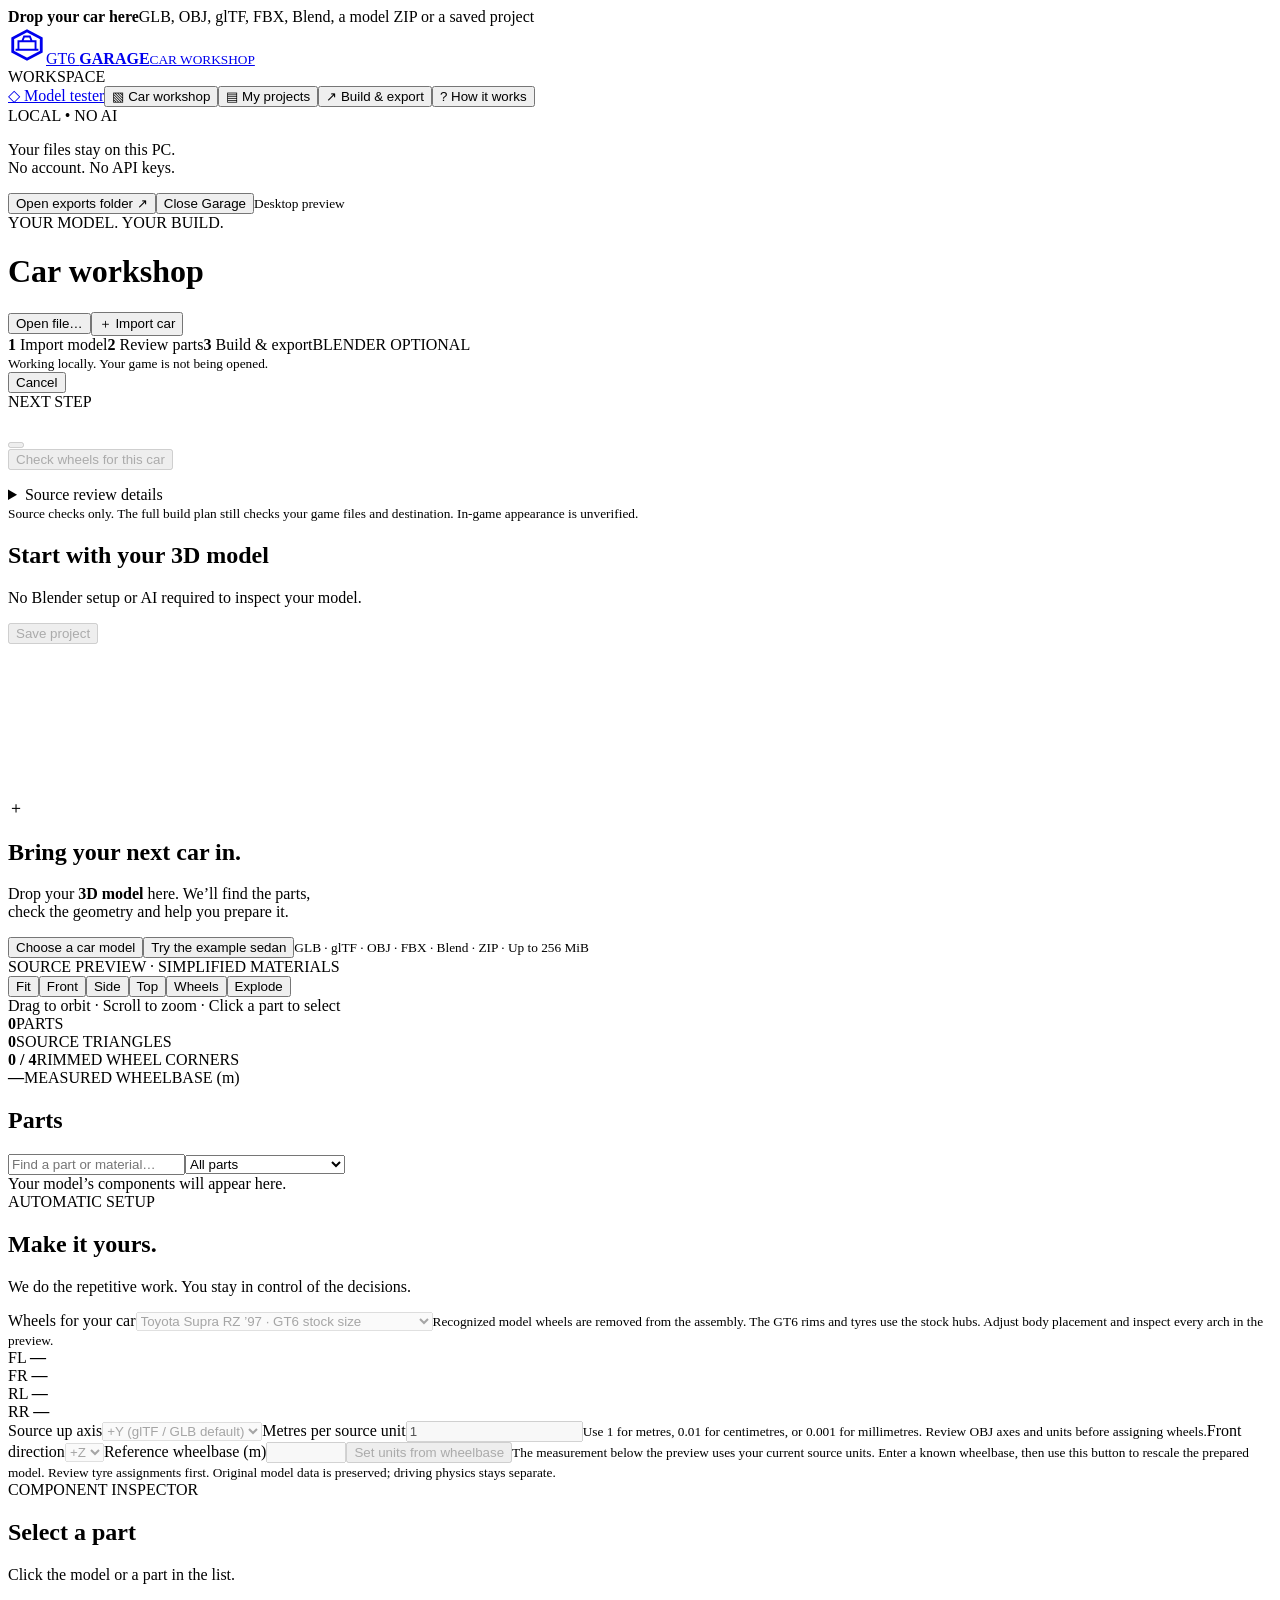
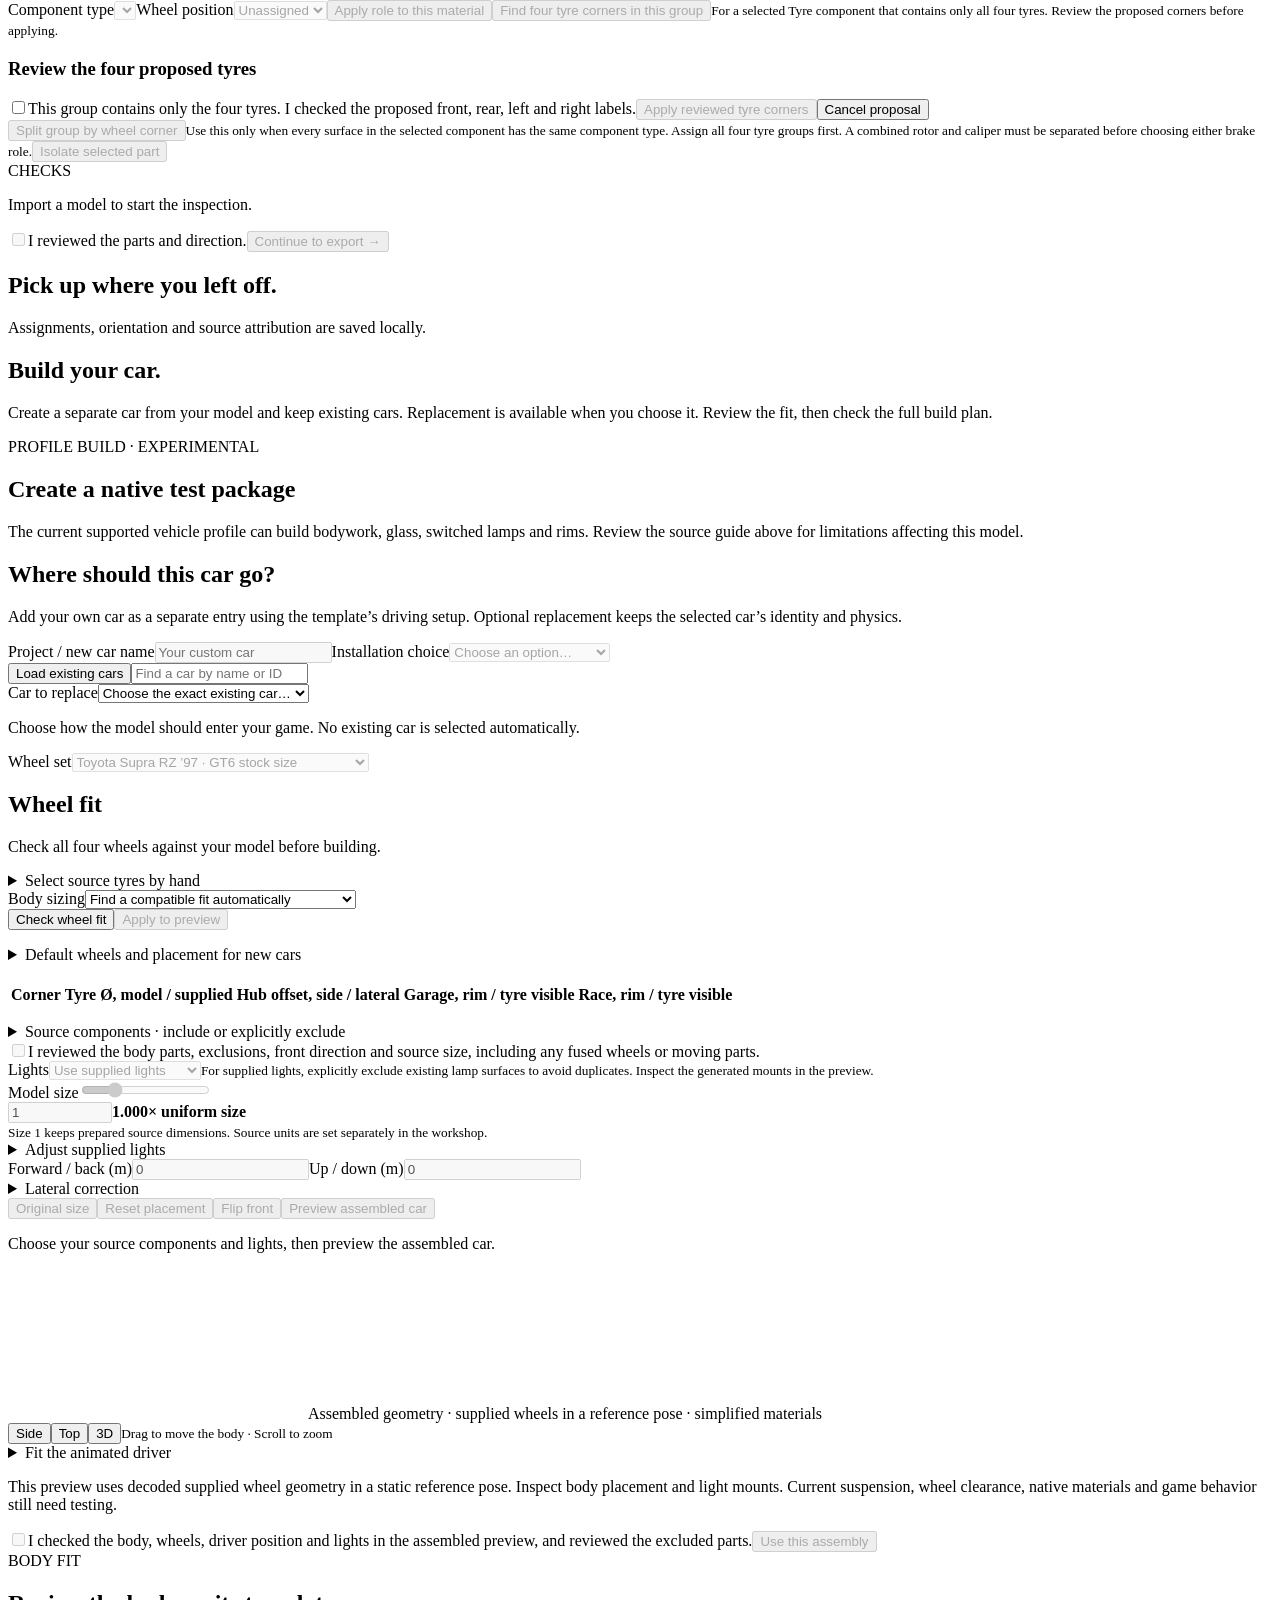
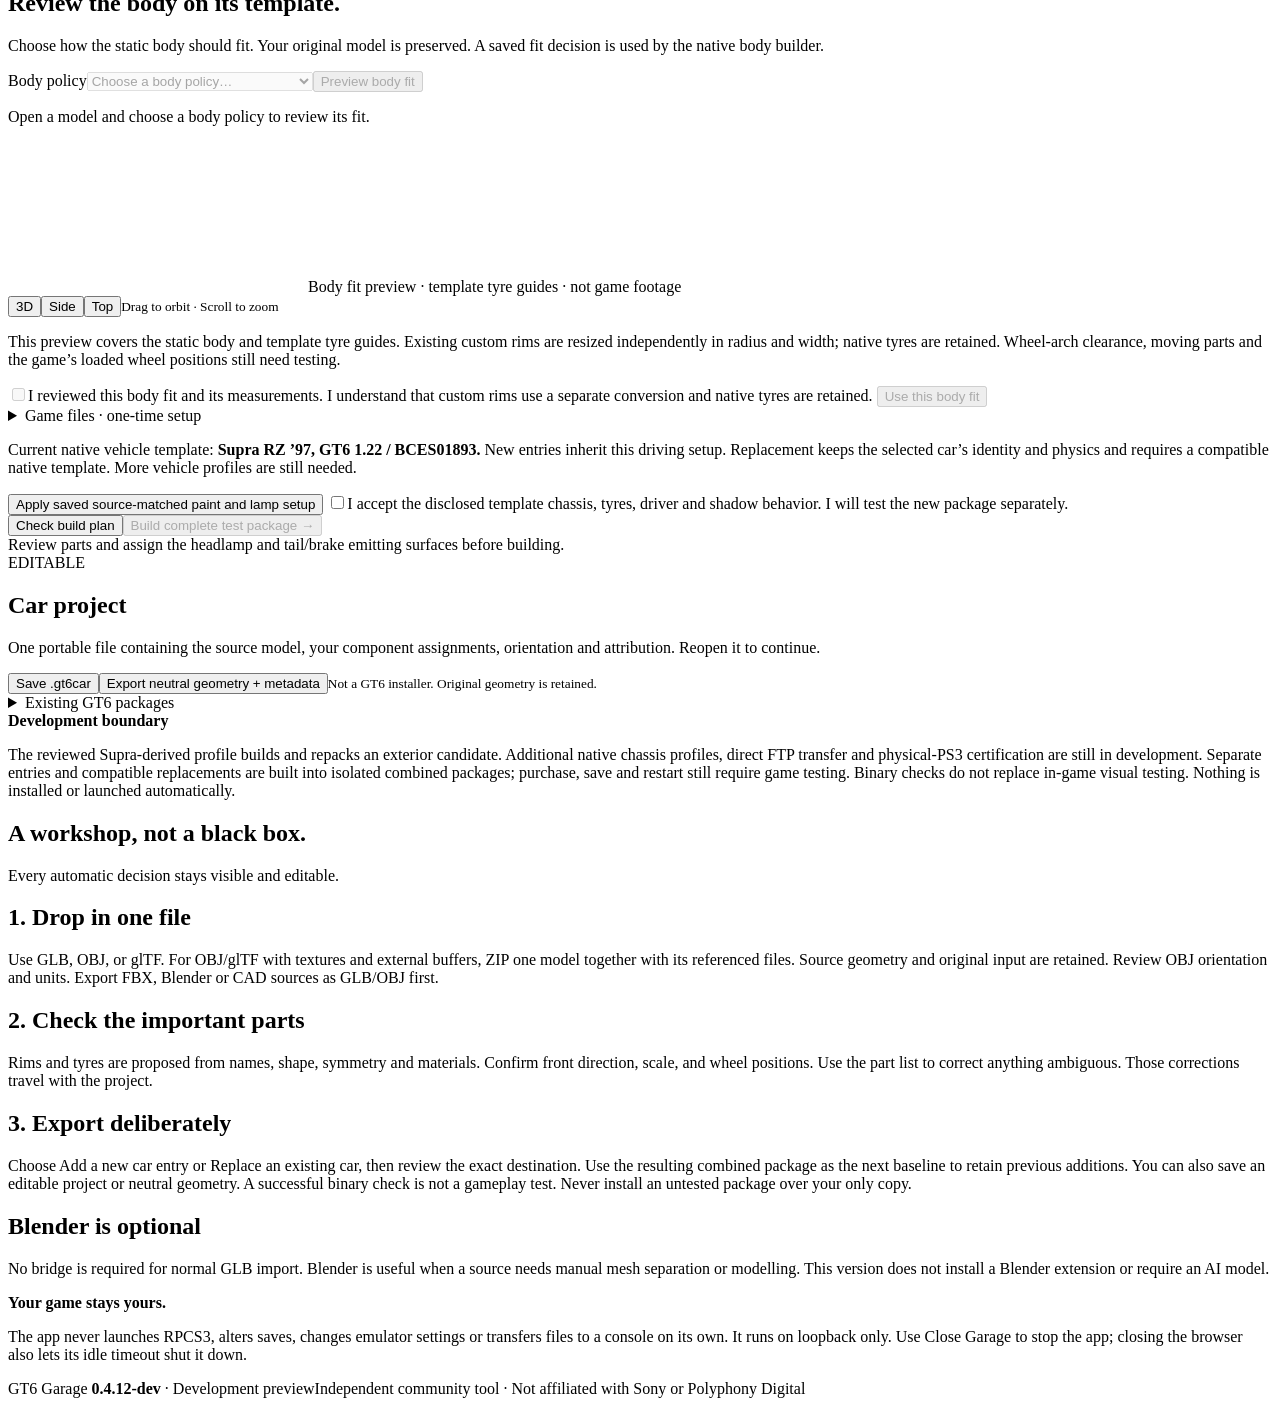
==== web/index.html @ 606d363a "Open-source GT6 Garage, the native authoring recipe and PS3 import guides" ====
<!doctype html>
<html lang="en"><head><meta charset="utf-8"><meta name="viewport" content="width=device-width,initial-scale=1"><title>GT6 Garage</title><link rel="icon" href="/icon.svg"><link rel="stylesheet" href="/style.css"></head>
<body>
<div id="dropOverlay"><div><strong>Drop your car here</strong><span>GLB, OBJ, glTF, FBX, Blend, a model ZIP or a saved project</span></div></div>
<aside class="rail"><a class="brand" href="#"><svg width="38" height="38" viewBox="0 0 40 40" aria-hidden="true"><path d="M5 27V13L20 5l15 8v14l-15 8Z" fill="none" stroke="currentColor" stroke-width="3"/><path d="M11 24v-8h18v8M8 25h24M15 16l2-5h6l2 5" fill="none" stroke="currentColor" stroke-width="2"/></svg><span>GT6 <b>GARAGE</b><small>CAR WORKSHOP</small></span></a><div class="railTitle">WORKSPACE</div><a id="modelTester" class="nav" href="/tester.html">◇ <span>Model tester</span></a><button class="nav active" data-page="workshop">▧ <span>Car workshop</span></button><button class="nav" data-page="projects">▤ <span>My projects</span></button><button class="nav" data-page="export">↗ <span>Build & export</span></button><button class="nav" data-page="help">? <span>How it works</span></button><div class="railBottom"><div class="offline"><i></i> LOCAL • NO AI</div><p>Your files stay on this PC.<br>No account. No API keys.</p><button id="openExports" class="textButton">Open exports folder ↗</button><button id="quit" class="textButton muted">Close Garage</button><small id="version">Desktop preview</small></div></aside>
<main><header><div><span class="eyebrow">YOUR MODEL. YOUR BUILD.</span><h1 id="pageTitle">Car workshop</h1></div><div class="headerActions"><button id="openModel" class="secondary">Open file…</button><button id="importButton" class="primary">＋ Import car</button><input id="modelInput" type="file" accept=".glb,.obj,.gltf,.fbx,.blend,.zip,.gt6car" hidden></div></header>
<section id="progressBar" class="steps"><span class="step current"><b>1</b> Import model</span><i></i><span id="reviewStep" class="step"><b>2</b> Review parts</span><i></i><span id="exportStep" class="step"><b>3</b> Build & export</span><span class="tag">BLENDER OPTIONAL</span></section>
<div id="notice" class="notice hidden" role="alert"></div>
<div id="jobbar" class="jobbar hidden"><div class="spinner"></div><div><strong id="joblabel"></strong><small id="jobstatus">Working locally. Your game is not being opened.</small></div><button id="cancelJob" class="secondary">Cancel</button></div>
<section id="importGuide" class="importGuide hidden" aria-labelledby="guideTitle">
<div class="guideMain"><div><span class="eyebrow">NEXT STEP</span><h2 id="guideTitle"></h2><p id="guideDetail"></p></div><button id="guideAction" class="primary" disabled></button></div>
<button id="openSetup" class="secondary" disabled>Check wheels for this car</button>
<div id="guideCapability" class="guideCapability hidden"><strong id="guideCapabilityTitle"></strong><p id="guideCapabilityDetail"></p></div>
<details id="guideDetails"><summary id="guideSummary">Source review details</summary><div class="guideColumns"><section><h3>Things you can review</h3><ul id="guideTasks"></ul></section><section id="guideLimitSection"><h3>Support still needed in Garage</h3><ul id="guideLimits"></ul></section></div></details>
<small id="guideScope">Source checks only. The full build plan still checks your game files and destination. In-game appearance is unverified.</small>
</section>
<section class="page" id="page-workshop">
<div class="workspaceGrid"><div class="stageColumn"><div class="modelBar"><div><h2 id="modelName">Start with your 3D model</h2><p id="modelMeta">No Blender setup or AI required to inspect your model.</p></div><button id="saveProject" class="secondary" disabled>Save project</button></div>
<div id="stage"><canvas id="viewer"></canvas><div id="empty"><div class="emptyGlyph">＋</div><h2>Bring your next car in.</h2><p>Drop your <b>3D model</b> here. We’ll find the parts,<br>check the geometry and help you prepare it.</p><button id="emptyImport" class="primary">Choose a car model</button><button id="tryExample" class="textButton">Try the example sedan</button><small>GLB · glTF · OBJ · FBX · Blend · ZIP · Up to 256 MiB</small></div><div id="previewLabel" class="previewLabel hidden">SOURCE PREVIEW · SIMPLIFIED MATERIALS</div><div id="previewMode" class="previewMode hidden"></div><div class="viewControls hidden" id="viewControls"><button data-view="fit" title="Fit model">Fit</button><button data-view="front">Front</button><button data-view="side">Side</button><button data-view="top">Top</button><button id="wheelsOnly">Wheels</button><button id="explode">Explode</button></div><div id="viewHint" class="viewHint hidden">Drag to orbit · Scroll to zoom · Click a part to select</div></div>
<div id="stats" class="stats hidden"><div><b id="statParts">0</b><span>PARTS</span></div><div><b id="statTriangles">0</b><span>SOURCE TRIANGLES</span></div><div><b id="statWheels">0 / 4</b><span id="statWheelTitle">RIMMED WHEEL CORNERS</span></div><div><b id="statWheelbase">—</b><span>MEASURED WHEELBASE (m)</span></div></div>
<div class="partsHeader"><h2>Parts</h2><input id="partSearch" placeholder="Find a part or material…" aria-label="Search parts"><select id="roleFilter" aria-label="Filter parts"><option value="all">All parts</option><option value="wheels">Wheels, tyres & brakes</option><option value="glass">Glass</option><option value="paint">Paint</option><option value="body">Body details</option></select></div><div id="partList" class="partList"><div class="listEmpty">Your model’s components will appear here.</div></div>
</div>
<aside class="inspector"><div class="panel" id="sourceSetup"><span class="eyebrow">AUTOMATIC SETUP</span><h2>Make it yours.</h2><p class="subtle">We do the repetitive work. You stay in control of the decisions.</p><label>Wheels for your car<select id="assemblyMode" disabled><option value="stock_size">Toyota Supra RZ ’97 · GT6 stock size</option><option value="checked_stock">Toyota Supra RZ ’97 · match original tyre size</option><option value="template_shell">Toyota Supra RZ ’97 · place a wheel-free body</option></select></label><small>Recognized model wheels are removed from the assembly. The GT6 rims and tyres use the stock hubs. Adjust body placement and inspect every arch in the preview.</small><div id="wheelCards" class="wheelCards"><div>FL <b>—</b></div><div>FR <b>—</b></div><div>RL <b>—</b></div><div>RR <b>—</b></div></div><label>Source up axis<select id="sourceUp" disabled><option value="+Y">+Y (glTF / GLB default)</option><option value="+Z">+Z</option><option value="-Z">−Z</option><option value="+X">+X</option><option value="-X">−X</option><option value="-Y">−Y</option></select></label><label>Metres per source unit<input id="sourceUnits" type="number" min="0.000001" max="1000000" step="any" value="1" disabled></label><small>Use 1 for metres, 0.01 for centimetres, or 0.001 for millimetres. Review OBJ axes and units before assigning wheels.</small><label>Front direction<select id="front" disabled><option>+Z</option><option>-Z</option><option>+X</option><option>-X</option></select></label><label>Reference wheelbase (m)<input id="wheelbase" type="number" min=".3" max="12" step=".001" disabled></label><button id="calibrateUnits" class="secondary full" disabled>Set units from wheelbase</button><small>The measurement below the preview uses your current source units. Enter a known wheelbase, then use this button to rescale the prepared model. Review tyre assignments first. Original model data is preserved; driving physics stays separate.</small></div>
<div class="panel" id="selectedPanel"><span class="eyebrow">COMPONENT INSPECTOR</span><h2 id="selectedName">Select a part</h2><p id="selectedReason" class="subtle">Click the model or a part in the list.</p><label>Component type<select id="partRole" disabled></select></label><label>Wheel position<select id="partCorner" disabled><option value="">Unassigned</option><option>FL</option><option>FR</option><option>RL</option><option>RR</option></select></label><button id="assignMaterial" class="secondary full" disabled>Apply role to this material</button><button id="discoverTyres" class="secondary full" disabled>Find four tyre corners in this group</button><small id="tyreDiscoveryHelp">For a selected Tyre component that contains only all four tyres. Review the proposed corners before applying.</small><div id="tyreProposal" class="tyreProposal hidden" aria-live="polite"><h3>Review the four proposed tyres</h3><p id="tyreProposalSummary"></p><div id="tyreProposalCorners"></div><label class="check"><input id="confirmTyreOnly" type="checkbox"><span>This group contains only the four tyres. I checked the proposed front, rear, left and right labels.</span></label><button id="applyTyreDiscovery" class="primary full" disabled>Apply reviewed tyre corners</button><button id="cancelTyreDiscovery" class="textButton full">Cancel proposal</button></div><button id="partitionWheelGroup" class="secondary full" disabled>Split group by wheel corner</button><small id="partitionHelp">Use this only when every surface in the selected component has the same component type. Assign all four tyre groups first. A combined rotor and caliper must be separated before choosing either brake role.</small><button id="isolate" class="textButton full" disabled>Isolate selected part</button></div>
<div class="panel"><span class="eyebrow">CHECKS</span><div id="checks"><p class="subtle">Import a model to start the inspection.</p></div><label class="check"><input id="confirmParts" type="checkbox" disabled><span id="confirmPartsText">I reviewed the parts and direction.</span></label><button id="goExport" class="primary full" disabled>Continue to export →</button></div>
</aside></div>
</section>
<section class="page hidden" id="page-projects"><div class="sectionHeading"><h2>Pick up where you left off.</h2><p>Assignments, orientation and source attribution are saved locally.</p></div><div id="projectGrid" class="projectGrid"></div></section>
<section class="page hidden" id="page-export"><div class="sectionHeading"><h2>Build your car.</h2><p>Create a separate car from your model and keep existing cars. Replacement is available when you choose it. Review the fit, then check the full build plan.</p></div><article class="carPipeline panel">
<div class="sectionHeading"><span class="pill amber">PROFILE BUILD · EXPERIMENTAL</span><h2>Create a native test package</h2><p>The current supported vehicle profile can build bodywork, glass, switched lamps and rims. Review the source guide above for limitations affecting this model.</p></div>
<div class="installationSetup" id="installationSetup">
<div class="sectionHeading"><h2>Where should this car go?</h2><p>Add your own car as a separate entry using the template’s driving setup. Optional replacement keeps the selected car’s identity and physics.</p></div>
<div class="pipelineSetup"><label>Project / new car name<input id="carName" type="text" maxlength="120" placeholder="Your custom car" disabled></label><label>Installation choice<select id="installMode" disabled><option value="">Choose an option…</option><option value="new_entry">Add a new car entry</option><option value="replace">Replace an existing car</option></select></label></div>
<div id="replaceFields" class="hidden"><div class="row"><button id="loadCarTargets" class="secondary">Load existing cars</button><input id="targetSearch" type="search" placeholder="Find a car by name or ID" aria-label="Search existing cars"></div><label>Car to replace<select id="replaceTarget"><option value="">Choose the exact existing car…</option></select></label></div>
<p id="targetSummary" class="subtle">Choose how the model should enter your game. No existing car is selected automatically.</p>
</div>
<section class="assemblyMethod"><label>Wheel set<select id="assemblyModeExport" disabled><option value="stock_size">Toyota Supra RZ ’97 · GT6 stock size</option><option value="checked_stock">Toyota Supra RZ ’97 · match original tyre size</option><option value="template_shell">Toyota Supra RZ ’97 · place a wheel-free body</option></select></label></section>
<section id="templateShellPanel" class="templateShellPanel hidden" aria-labelledby="shellHeading">
<div class="sectionHeading"><h2 id="shellHeading">Wheel fit</h2><p id="wheelSetDescription">Check all four wheels against your model before building.</p></div>
<details id="sourceTyrePicker" class="shellComponents"><summary>Select source tyres by hand</summary><p class="subtle">Choose the complete tyre or tread at any corner the automatic check missed. The list uses your model’s component and material names.</p><div class="tyrePickers"><label>Front left<select id="pickTyreFL"></select></label><label>Front right<select id="pickTyreFR"></select></label><label>Rear left<select id="pickTyreRL"></select></label><label>Rear right<select id="pickTyreRR"></select></label></div></details>
<div class="shellComponents"><label>Body sizing<select id="setupSizing"><option value="checked_fit">Find a compatible fit automatically</option><option value="keep_size">Keep current size and centre on hubs</option><option value="wheelbase">Scale uniformly to the supplied wheelbase</option><option value="saved_placement">Check my exact placement</option></select></label><div class="shellActions"><button id="suggestSetup" class="secondary">Check wheel fit</button><button id="applySetup" class="primary hidden" disabled>Apply to preview</button></div><p id="setupSummary" class="subtle" role="status" style="white-space:pre-line"></p></div>
<details class="setupDetails"><summary>Default wheels and placement for new cars</summary><p id="wheelDefaultState" class="subtle" role="status"></p><div class="shellActions"><button id="saveWheelDefault" class="secondary" type="button">Use this placement for new cars</button><button id="autoWheelDefault" class="secondary" type="button">Centre each car on its hubs</button></div></details>
<section id="wheelResults" class="wheelResults hidden" aria-labelledby="wheelResultTitle"><h3 id="wheelResultTitle" aria-live="polite"></h3><p id="wheelResultNote" class="subtle"></p><div class="wheelTableScroll"><table><thead><tr><th scope="col">Corner</th><th scope="col">Tyre Ø, model / supplied</th><th scope="col">Hub offset, side / lateral</th><th scope="col">Garage, rim / tyre visible</th><th scope="col">Race, rim / tyre visible</th></tr></thead><tbody id="wheelResultRows"></tbody></table></div><ul id="wheelResultIssues"></ul></section>
<details id="shellComponents" class="shellComponents"><summary>Source components · include or explicitly exclude</summary><p class="subtle">Keep the static surfaces you want. Exclude source wheels, brakes or lights that supplied parts replace, and record why. Fused moving parts need separation or a reviewed exclusion. Original geometry stays in your project.</p><div id="shellComponentList" class="shellComponentList"></div><button id="saveShellComponents" class="secondary" disabled>Save component choices</button></details>
<label class="check"><input id="confirmShellComponents" type="checkbox" disabled><span>I reviewed the body parts, exclusions, front direction and source size, including any fused wheels or moving parts.</span></label>
<div class="shellSetupGrid"><label>Lights<select id="shellLights" disabled><option value="supplied">Use supplied lights</option><option value="source">Use my model’s lights</option></select><small>For supplied lights, explicitly exclude existing lamp surfaces to avoid duplicates. Inspect the generated mounts in the preview.</small></label><div><label>Model size<input id="shellScaleSlider" type="range" min="0.1" max="4" step="0.005" value="1" disabled></label><div class="shellSizeValue"><input id="shellScale" aria-label="Uniform body scale" type="number" min="0.0001" max="1000" step="0.01" value="1" disabled><strong id="shellScaleReadout">1.000× uniform size</strong></div><small>Size 1 keeps prepared source dimensions. Source units are set separately in the workshop.</small></div></div>
<details id="shellLightAdjust" class="shellLightAdjust hidden"><summary>Adjust supplied lights</summary><p class="subtle">If a light cannot attach, change its height or move the pair closer to the centre. Heights are measured from the bottom of the included body. Side distance is measured from the centre as a percentage of body width.</p><div class="shellLightPlacement"><label>Front height (%)<input id="shellFrontLightHeight" type="number" min="15" max="80" step="0.1" value="42" disabled></label><label>Rear height (%)<input id="shellRearLightHeight" type="number" min="15" max="80" step="0.1" value="50" disabled></label><label>Distance from centre (%)<input id="shellLightSpacing" type="number" min="15" max="40" step="0.1" value="32" disabled></label></div><small>Preview again after adjusting. Every supplied light still needs a suitable body surface and a fresh visual review.</small></details>
<div class="shellPlacement"><label>Forward / back (m)<input id="shellForward" type="number" step="0.01" value="0" disabled></label><label>Up / down (m)<input id="shellHeight" type="number" step="0.01" value="0" disabled></label><details><summary>Lateral correction</summary><label>Left / right (m)<input id="shellLateral" type="number" step="0.01" value="0" disabled></label></details></div>
<div class="shellActions"><button id="shellOriginalSize" class="secondary" disabled>Original size</button><button id="shellReset" class="secondary" disabled>Reset placement</button><button id="shellFlip" class="secondary" disabled>Flip front</button><button id="reviewTemplateShell" class="primary" disabled>Preview assembled car</button></div>
<p id="shellStatus" class="subtle" aria-live="polite">Choose your source components and lights, then preview the assembled car.</p>
<div id="shellReviewResult" class="hidden"><p id="shellIssues" class="bodyFitIssue hidden" role="status"></p><p id="shellAssemblySummary" class="subtle"></p>
<div id="shellStage" class="bodyFitStage shellStage hidden"><canvas id="shellViewer" aria-label="Assembled body with supplied wheel geometry"></canvas><span class="bodyFitPreviewLabel">Assembled geometry · supplied wheels in a reference pose · simplified materials</span><span id="shellPreviewMode" class="bodyFitPreviewMode"></span></div>
<div id="shellViews" class="bodyFitViews hidden"><button id="shellViewSide" class="secondary" type="button">Side</button><button id="shellViewTop" class="secondary" type="button">Top</button><button id="shellView3d" class="secondary" type="button">3D</button><small id="shellDragHint">Drag to move the body · Scroll to zoom</small></div>
<details id="driverFitPanel" class="driverFitPanel hidden"><summary>Fit the animated driver</summary>
<p>Place the driver in the assembled cabin. Click either view to move the selected target, or enter its coordinates. GT6 animates the driver between the saved targets.</p>
<div class="shellActions"><button type="button" id="driverSuggest" class="secondary" hidden>Use suggested seat</button><button type="button" id="driverMark" class="secondary">Mark seat and steering wheel</button></div>
<p id="driverLandmarks" class="subtle" aria-live="polite"></p>
<div class="driverFitViews"><figure><figcaption>Side · nose to the left</figcaption><canvas id="driverSide" width="520" height="220" aria-label="Side cutaway of the car and driver targets"></canvas></figure><figure><figcaption>Top · nose up</figcaption><canvas id="driverTop" width="520" height="220" aria-label="Top cutaway of the car and driver targets"></canvas></figure></div>
<div class="driverControls"><label>Move<select id="driverTarget"><option value="seat">Seat centre</option><option value="steering">Steering wheel / hands</option><option value="left_foot">Left pedal / foot</option><option value="right_foot">Right pedal / foot</option></select></label><label>Right (+) / left (−), m<input id="driverX" type="number" min="-2" max="2" step="0.01"></label><label>Height, m<input id="driverY" type="number" min="-1" max="2" step="0.01"></label><label>Back (+) / front (−), m<input id="driverZ" type="number" min="-4" max="4" step="0.01"></label><label>Arm and leg reach, %<input id="driverReach" type="number" min="60" max="130" step="1"></label></div>
<div class="shellActions"><button type="button" id="driverLeft" class="secondary">Left seat</button><button type="button" id="driverRight" class="secondary">Right seat</button><button type="button" id="driverCenter" class="secondary">Centre seat</button><button type="button" id="driverReset" class="secondary">Restore GT6 pose</button><button type="button" id="driverApply" class="primary">Apply and preview</button></div>
<p id="driverFitReadout" class="subtle" aria-live="polite"></p><small>The car outline uses your imported mesh. The helmet and torso illustrate a seated pose. Reach changes the steering and pedal targets. GT6 supplies the driver’s suit, helmet size and animation.</small></details>
<p class="bodyFitDisclosure">This preview uses decoded supplied wheel geometry in a static reference pose. Inspect body placement and light mounts. Current suspension, wheel clearance, native materials and game behavior still need testing.</p>
<label class="check"><input id="confirmShellAssembly" type="checkbox" disabled><span>I checked the body, wheels, driver position and lights in the assembled preview, and reviewed the excluded parts.</span></label><button id="approveShellAssembly" class="primary" disabled>Use this assembly</button></div>
</section>
<section class="bodyFitPanel" id="bodyFitPanel" aria-labelledby="bodyFitHeading">
<div class="sectionHeading"><span class="eyebrow">BODY FIT</span><h2 id="bodyFitHeading">Review the body on its template.</h2><p>Choose how the static body should fit. Your original model is preserved. A saved fit decision is used by the native body builder.</p></div>
<div class="bodyFitActions"><label>Body policy<select id="bodyFitPolicy" disabled><option value="">Choose a body policy…</option><option value="keep_proportions">Keep original body size and shape</option><option value="adapt_body">Adapt body to template</option></select></label><button id="reviewBodyFit" class="secondary" disabled>Preview body fit</button></div>
<p id="bodyFitStatus" class="subtle" aria-live="polite">Open a model and choose a body policy to review its fit.</p>
<div id="bodyFitReview" class="bodyFitReview hidden">
<p id="bodyFitIssue" class="bodyFitIssue hidden" role="status"></p>
<div id="bodyFitMetrics" class="bodyFitMetrics"></div>
<div id="bodyFitStage" class="bodyFitStage hidden"><canvas id="bodyFitViewer" aria-label="Body fit preview with template tyre guides"></canvas><span class="bodyFitPreviewLabel">Body fit preview · template tyre guides · not game footage</span><span id="bodyFitPreviewMode" class="bodyFitPreviewMode"></span></div>
<div id="bodyFitViews" class="bodyFitViews hidden"><button id="bodyFitView3d" class="secondary" type="button">3D</button><button id="bodyFitViewSide" class="secondary" type="button">Side</button><button id="bodyFitViewTop" class="secondary" type="button">Top</button><small>Drag to orbit · Scroll to zoom</small></div>
<p class="bodyFitDisclosure">This preview covers the static body and template tyre guides. Existing custom rims are resized independently in radius and width; native tyres are retained. Wheel-arch clearance, moving parts and the game’s loaded wheel positions still need testing.</p>
<label class="check"><input id="confirmBodyFit" type="checkbox" disabled><span>I reviewed this body fit and its measurements. I understand that custom rims use a separate conversion and native tyres are retained.</span></label>
<button id="approveBodyFit" class="primary" disabled>Use this body fit</button>
</div>
</section>
<details id="gameSetup" class="setupDetails"><summary>Game files · one-time setup</summary><div class="pipelineSetup"><div><b>Owned game template</b><p>Choose your owned starting package or the previous combined build. The selected vehicle template supplies chassis, tyres, driver and shadows.</p><button id="pickCarBaseline" class="secondary">Choose combined baseline…</button><p id="carBaselinePath" class="path">Not configured</p></div><div><b>Verified native packer</b><p>The hub only executes the hash-checked append-only packer. It builds in an isolated folder, never in your game.</p><button id="pickCarPacker" class="secondary">Choose GTToolsSharp…</button><p id="carPackerPath" class="path">Not configured</p></div></div>
</details>
<p class="subtle">Current native vehicle template: <strong>Supra RZ ’97, GT6 1.22 / BCES01893.</strong> New entries inherit this driving setup. Replacement keeps the selected car’s identity and physics and requires a compatible native template. More vehicle profiles are still needed.</p>
<button id="knownCarRecipe" class="textButton">Apply saved source-matched paint and lamp setup</button>
<label class="check"><input id="confirmInheritance" type="checkbox"><span>I accept the disclosed template chassis, tyres, driver and shadow behavior. I will test the new package separately.</span></label>
<div class="row"><button id="reviewCarPlan" class="secondary">Check build plan</button><button id="buildCar" class="primary" disabled>Build complete test package →</button></div>
<div id="carPlan" class="carPlan subtle">Review parts and assign the headlamp and tail/brake emitting surfaces before building.</div>
</article><div class="projectOutput"><article class="exportCard"><span class="pill green">EDITABLE</span><h2>Car project</h2><p>One portable file containing the source model, your component assignments, orientation and attribution. Reopen it to continue.</p><button id="exportProject" class="primary">Save .gt6car</button><button id="exportNeutral" class="textButton">Export neutral geometry + metadata</button><small>Not a GT6 installer. Original geometry is retained.</small></article></div><details class="advancedOutputs"><summary>Existing GT6 packages</summary><div class="exportGrid"><article class="exportCard"><span class="pill">CHECKED HANDOFF</span><h2>PS3 / RPCS3 package</h2><p>Validate an existing, coherently packed mod and create a ZIP with data-first, index-last FTP instructions.</p><button id="pickPackage" class="secondary">Choose built package…</button><p id="packagePath" class="path">No package selected</p><div class="row"><button id="inspectPackage" class="secondary">Validate</button><button id="exportPackage" class="primary">Create FTP ZIP</button></div><small>This packages an existing native build. It does not convert the currently previewed GLB into a complete new car.</small></article></div></details><div id="exportResult" class="result hidden"></div><div class="scopeNote"><strong>Development boundary</strong><p>The reviewed Supra-derived profile builds and repacks an exterior candidate. Additional native chassis profiles, direct FTP transfer and physical-PS3 certification are still in development. Separate entries and compatible replacements are built into isolated combined packages; purchase, save and restart still require game testing. Binary checks do not replace in-game visual testing. Nothing is installed or launched automatically.</p></div></section>
<section class="page hidden" id="page-help"><div class="sectionHeading"><h2>A workshop, not a black box.</h2><p>Every automatic decision stays visible and editable.</p></div><div class="helpGrid"><article class="panel"><h2>1. Drop in one file</h2><p>Use GLB, OBJ, or glTF. For OBJ/glTF with textures and external buffers, ZIP one model together with its referenced files. Source geometry and original input are retained. Review OBJ orientation and units. Export FBX, Blender or CAD sources as GLB/OBJ first.</p></article><article class="panel"><h2>2. Check the important parts</h2><p>Rims and tyres are proposed from names, shape, symmetry and materials. Confirm front direction, scale, and wheel positions. Use the part list to correct anything ambiguous. Those corrections travel with the project.</p></article><article class="panel"><h2>3. Export deliberately</h2><p>Choose Add a new car entry or Replace an existing car, then review the exact destination. Use the resulting combined package as the next baseline to retain previous additions. You can also save an editable project or neutral geometry. A successful binary check is not a gameplay test. Never install an untested package over your only copy.</p></article><article class="panel"><h2>Blender is optional</h2><p>No bridge is required for normal GLB import. Blender is useful when a source needs manual mesh separation or modelling. This version does not install a Blender extension or require an AI model.</p></article></div><div class="scopeNote"><strong>Your game stays yours.</strong><p>The app never launches RPCS3, alters saves, changes emulator settings or transfers files to a console on its own. It runs on loopback only. Use Close Garage to stop the app; closing the browser also lets its idle timeout shut it down.</p></div></section>
<footer><span>GT6 Garage <b id="footerVersion">0.4.12-dev</b> · Development preview</span><span>Independent community tool · Not affiliated with Sony or Polyphony Digital</span></footer>
</main><script src="/driver-seat.js"></script><script type="module" src="/app.js"></script></body></html>
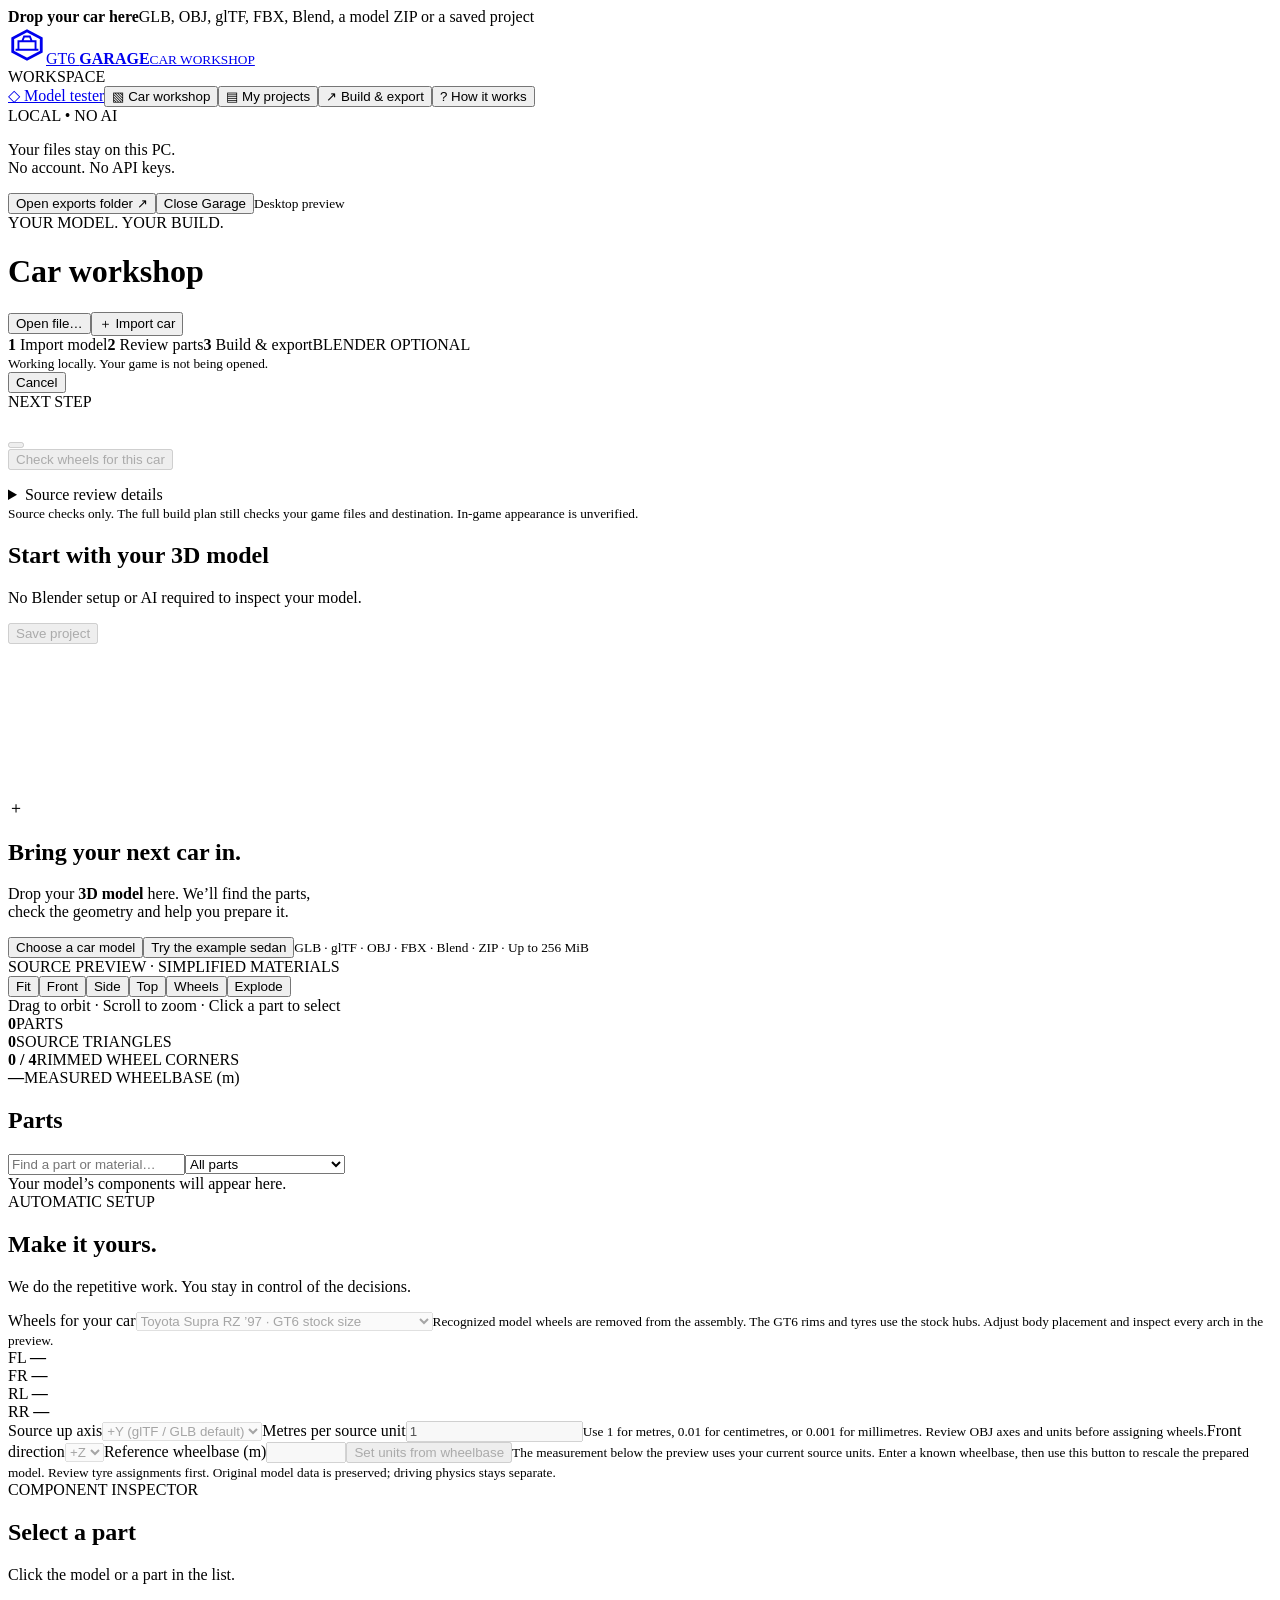
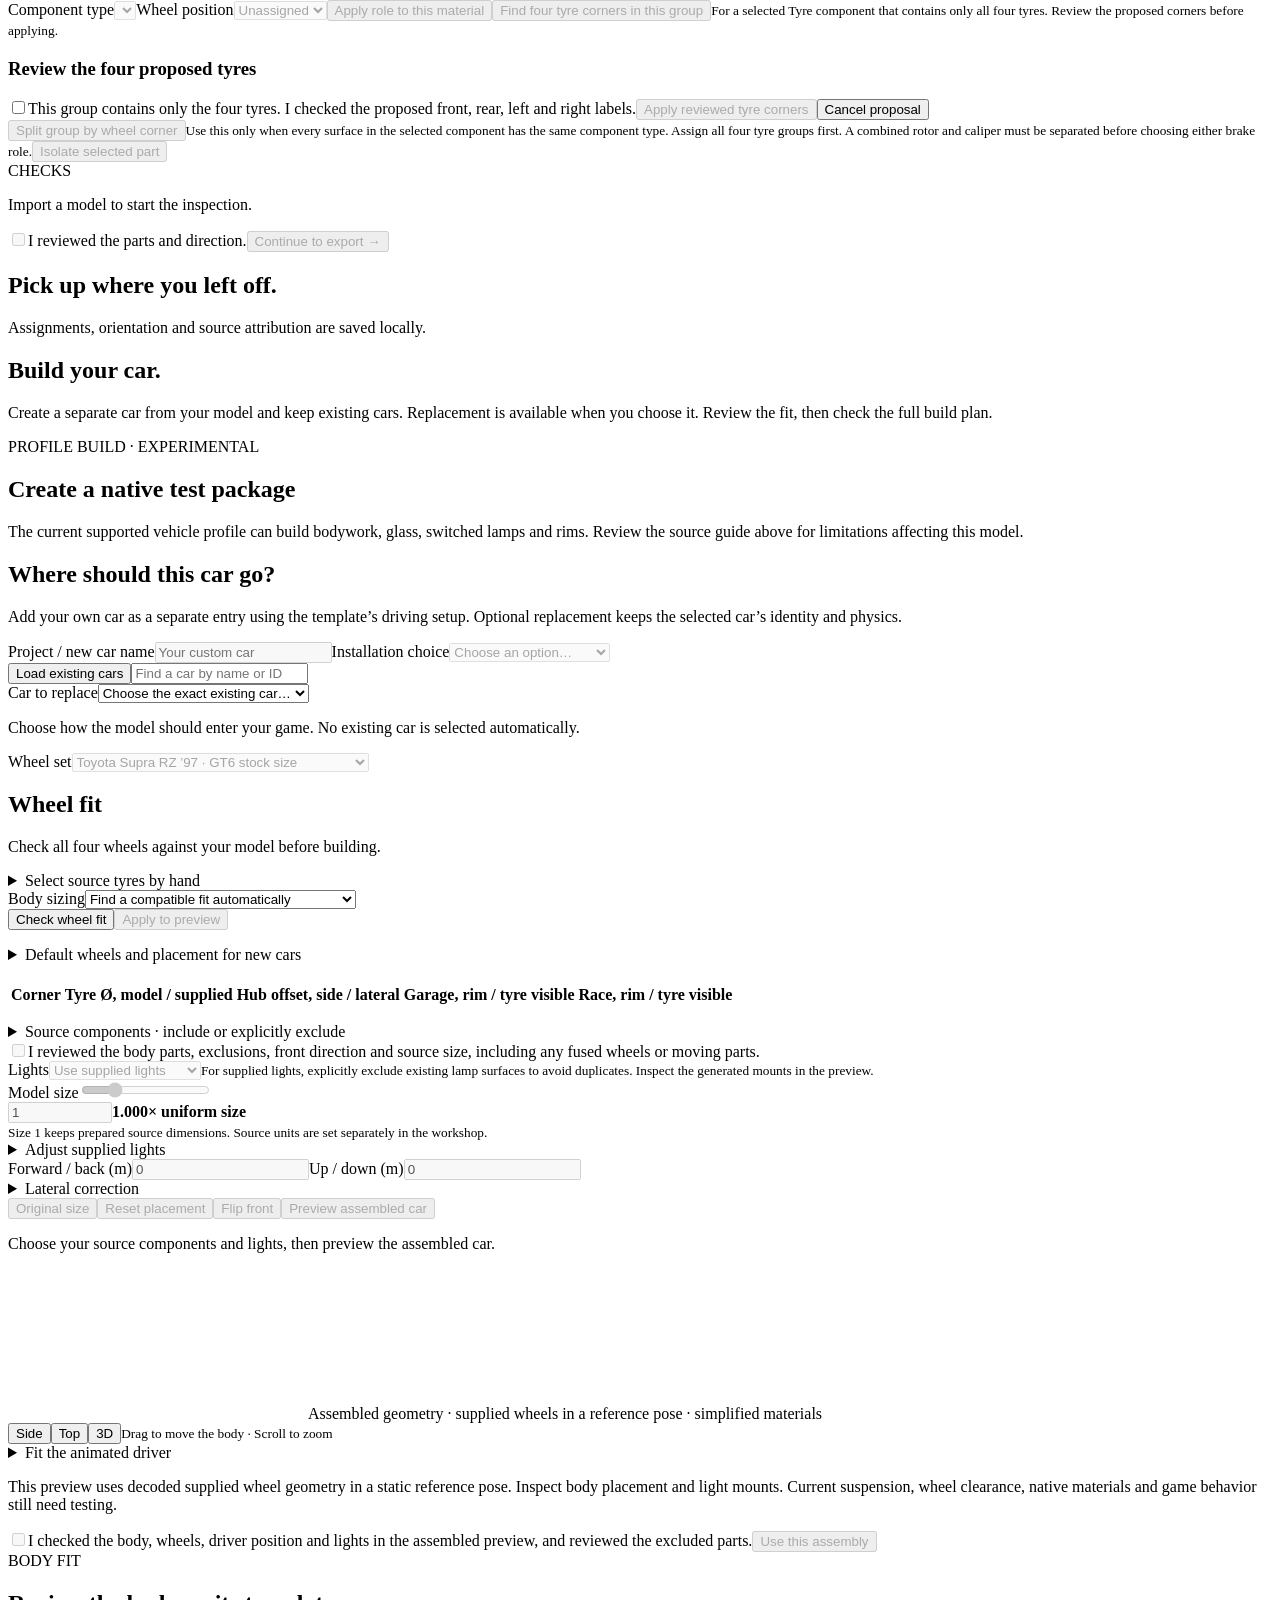
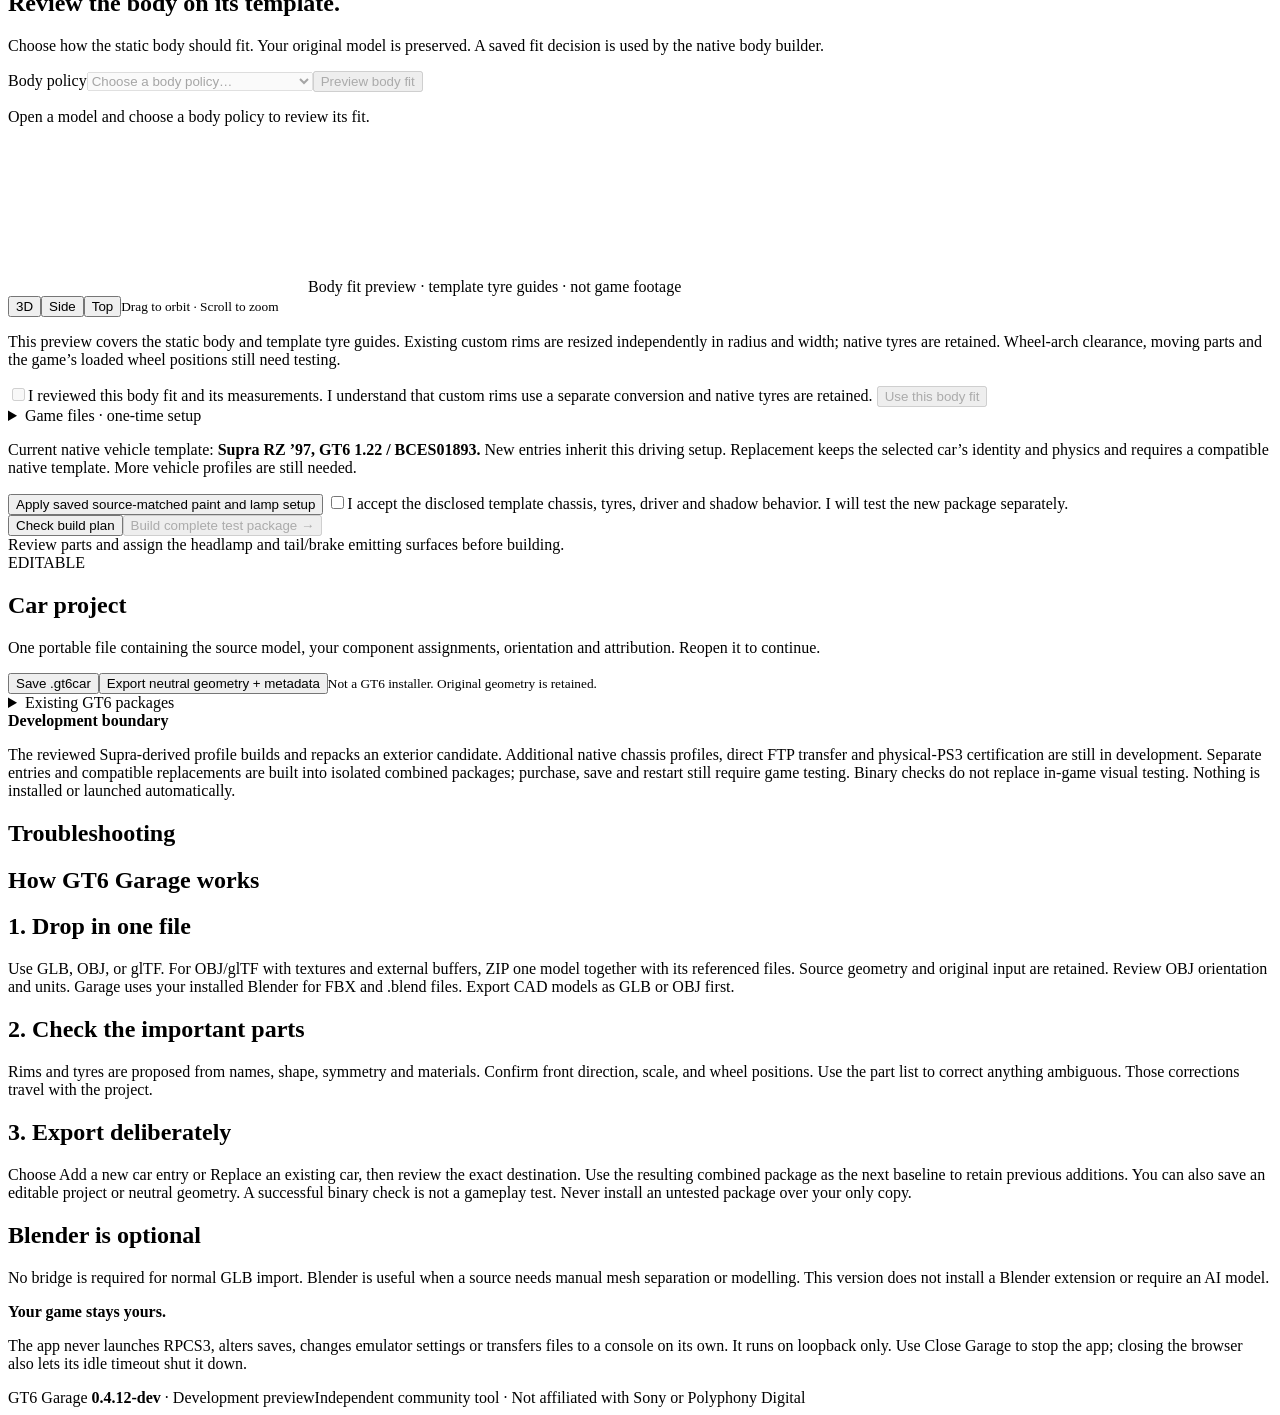
==== commit 77c82971: "Show players how to resolve common import and installation issues" ====
--- a/web/index.html
+++ b/web/index.html
@@ -1,5 +1,5 @@
 <!doctype html>
-<html lang="en"><head><meta charset="utf-8"><meta name="viewport" content="width=device-width,initial-scale=1"><title>GT6 Garage</title><link rel="icon" href="/icon.svg"><link rel="stylesheet" href="/style.css"></head>
+<html lang="en"><head><meta charset="utf-8"><meta name="viewport" content="width=device-width,initial-scale=1"><title>GT6 Garage</title><link rel="icon" href="/icon.svg"><link rel="stylesheet" href="/style.css"><link rel="stylesheet" href="/material-help.css"></head>
 <body>
 <div id="dropOverlay"><div><strong>Drop your car here</strong><span>GLB, OBJ, glTF, FBX, Blend, a model ZIP or a saved project</span></div></div>
 <aside class="rail"><a class="brand" href="#"><svg width="38" height="38" viewBox="0 0 40 40" aria-hidden="true"><path d="M5 27V13L20 5l15 8v14l-15 8Z" fill="none" stroke="currentColor" stroke-width="3"/><path d="M11 24v-8h18v8M8 25h24M15 16l2-5h6l2 5" fill="none" stroke="currentColor" stroke-width="2"/></svg><span>GT6 <b>GARAGE</b><small>CAR WORKSHOP</small></span></a><div class="railTitle">WORKSPACE</div><a id="modelTester" class="nav" href="/tester.html">◇ <span>Model tester</span></a><button class="nav active" data-page="workshop">▧ <span>Car workshop</span></button><button class="nav" data-page="projects">▤ <span>My projects</span></button><button class="nav" data-page="export">↗ <span>Build & export</span></button><button class="nav" data-page="help">? <span>How it works</span></button><div class="railBottom"><div class="offline"><i></i> LOCAL • NO AI</div><p>Your files stay on this PC.<br>No account. No API keys.</p><button id="openExports" class="textButton">Open exports folder ↗</button><button id="quit" class="textButton muted">Close Garage</button><small id="version">Desktop preview</small></div></aside>
@@ -40,7 +40,7 @@
 <details id="sourceTyrePicker" class="shellComponents"><summary>Select source tyres by hand</summary><p class="subtle">Choose the complete tyre or tread at any corner the automatic check missed. The list uses your model’s component and material names.</p><div class="tyrePickers"><label>Front left<select id="pickTyreFL"></select></label><label>Front right<select id="pickTyreFR"></select></label><label>Rear left<select id="pickTyreRL"></select></label><label>Rear right<select id="pickTyreRR"></select></label></div></details>
 <div class="shellComponents"><label>Body sizing<select id="setupSizing"><option value="checked_fit">Find a compatible fit automatically</option><option value="keep_size">Keep current size and centre on hubs</option><option value="wheelbase">Scale uniformly to the supplied wheelbase</option><option value="saved_placement">Check my exact placement</option></select></label><div class="shellActions"><button id="suggestSetup" class="secondary">Check wheel fit</button><button id="applySetup" class="primary hidden" disabled>Apply to preview</button></div><p id="setupSummary" class="subtle" role="status" style="white-space:pre-line"></p></div>
 <details class="setupDetails"><summary>Default wheels and placement for new cars</summary><p id="wheelDefaultState" class="subtle" role="status"></p><div class="shellActions"><button id="saveWheelDefault" class="secondary" type="button">Use this placement for new cars</button><button id="autoWheelDefault" class="secondary" type="button">Centre each car on its hubs</button></div></details>
-<section id="wheelResults" class="wheelResults hidden" aria-labelledby="wheelResultTitle"><h3 id="wheelResultTitle" aria-live="polite"></h3><p id="wheelResultNote" class="subtle"></p><div class="wheelTableScroll"><table><thead><tr><th scope="col">Corner</th><th scope="col">Tyre Ø, model / supplied</th><th scope="col">Hub offset, side / lateral</th><th scope="col">Garage, rim / tyre visible</th><th scope="col">Race, rim / tyre visible</th></tr></thead><tbody id="wheelResultRows"></tbody></table></div><ul id="wheelResultIssues"></ul></section>
+<section id="wheelResults" class="wheelResults hidden" aria-labelledby="wheelResultTitle"><h3 id="wheelResultTitle" aria-live="polite"></h3><p id="wheelResultNote" class="subtle"></p><div class="wheelTableScroll"><table><thead><tr><th scope="col">Corner</th><th scope="col">Tyre Ø, model / supplied</th><th scope="col">Hub offset, side / lateral</th><th scope="col">Garage, rim / tyre visible</th><th scope="col">Race, rim / tyre visible</th></tr></thead><tbody id="wheelResultRows"></tbody></table></div><ul id="wheelResultIssues"></ul><div id="wheelHowTo"></div></section>
 <details id="shellComponents" class="shellComponents"><summary>Source components · include or explicitly exclude</summary><p class="subtle">Keep the static surfaces you want. Exclude source wheels, brakes or lights that supplied parts replace, and record why. Fused moving parts need separation or a reviewed exclusion. Original geometry stays in your project.</p><div id="shellComponentList" class="shellComponentList"></div><button id="saveShellComponents" class="secondary" disabled>Save component choices</button></details>
 <label class="check"><input id="confirmShellComponents" type="checkbox" disabled><span>I reviewed the body parts, exclusions, front direction and source size, including any fused wheels or moving parts.</span></label>
 <div class="shellSetupGrid"><label>Lights<select id="shellLights" disabled><option value="supplied">Use supplied lights</option><option value="source">Use my model’s lights</option></select><small>For supplied lights, explicitly exclude existing lamp surfaces to avoid duplicates. Inspect the generated mounts in the preview.</small></label><div><label>Model size<input id="shellScaleSlider" type="range" min="0.1" max="4" step="0.005" value="1" disabled></label><div class="shellSizeValue"><input id="shellScale" aria-label="Uniform body scale" type="number" min="0.0001" max="1000" step="0.01" value="1" disabled><strong id="shellScaleReadout">1.000× uniform size</strong></div><small>Size 1 keeps prepared source dimensions. Source units are set separately in the workshop.</small></div></div>
@@ -48,7 +48,7 @@
 <div class="shellPlacement"><label>Forward / back (m)<input id="shellForward" type="number" step="0.01" value="0" disabled></label><label>Up / down (m)<input id="shellHeight" type="number" step="0.01" value="0" disabled></label><details><summary>Lateral correction</summary><label>Left / right (m)<input id="shellLateral" type="number" step="0.01" value="0" disabled></label></details></div>
 <div class="shellActions"><button id="shellOriginalSize" class="secondary" disabled>Original size</button><button id="shellReset" class="secondary" disabled>Reset placement</button><button id="shellFlip" class="secondary" disabled>Flip front</button><button id="reviewTemplateShell" class="primary" disabled>Preview assembled car</button></div>
 <p id="shellStatus" class="subtle" aria-live="polite">Choose your source components and lights, then preview the assembled car.</p>
-<div id="shellReviewResult" class="hidden"><p id="shellIssues" class="bodyFitIssue hidden" role="status"></p><p id="shellAssemblySummary" class="subtle"></p>
+<div id="shellReviewResult" class="hidden"><p id="shellIssues" class="bodyFitIssue hidden" role="status"></p><div id="shellMaterialHelp" tabindex="-1"></div><p id="shellAssemblySummary" class="subtle"></p>
 <div id="shellStage" class="bodyFitStage shellStage hidden"><canvas id="shellViewer" aria-label="Assembled body with supplied wheel geometry"></canvas><span class="bodyFitPreviewLabel">Assembled geometry · supplied wheels in a reference pose · simplified materials</span><span id="shellPreviewMode" class="bodyFitPreviewMode"></span></div>
 <div id="shellViews" class="bodyFitViews hidden"><button id="shellViewSide" class="secondary" type="button">Side</button><button id="shellViewTop" class="secondary" type="button">Top</button><button id="shellView3d" class="secondary" type="button">3D</button><small id="shellDragHint">Drag to move the body · Scroll to zoom</small></div>
 <details id="driverFitPanel" class="driverFitPanel hidden"><summary>Fit the animated driver</summary>
@@ -58,7 +58,7 @@
 <div class="driverFitViews"><figure><figcaption>Side · nose to the left</figcaption><canvas id="driverSide" width="520" height="220" aria-label="Side cutaway of the car and driver targets"></canvas></figure><figure><figcaption>Top · nose up</figcaption><canvas id="driverTop" width="520" height="220" aria-label="Top cutaway of the car and driver targets"></canvas></figure></div>
 <div class="driverControls"><label>Move<select id="driverTarget"><option value="seat">Seat centre</option><option value="steering">Steering wheel / hands</option><option value="left_foot">Left pedal / foot</option><option value="right_foot">Right pedal / foot</option></select></label><label>Right (+) / left (−), m<input id="driverX" type="number" min="-2" max="2" step="0.01"></label><label>Height, m<input id="driverY" type="number" min="-1" max="2" step="0.01"></label><label>Back (+) / front (−), m<input id="driverZ" type="number" min="-4" max="4" step="0.01"></label><label>Arm and leg reach, %<input id="driverReach" type="number" min="60" max="130" step="1"></label></div>
 <div class="shellActions"><button type="button" id="driverLeft" class="secondary">Left seat</button><button type="button" id="driverRight" class="secondary">Right seat</button><button type="button" id="driverCenter" class="secondary">Centre seat</button><button type="button" id="driverReset" class="secondary">Restore GT6 pose</button><button type="button" id="driverApply" class="primary">Apply and preview</button></div>
-<p id="driverFitReadout" class="subtle" aria-live="polite"></p><small>The car outline uses your imported mesh. The helmet and torso illustrate a seated pose. Reach changes the steering and pedal targets. GT6 supplies the driver’s suit, helmet size and animation.</small></details>
+<p id="driverFitReadout" class="subtle" aria-live="polite"></p><small>The car outline uses your imported mesh. The helmet and torso illustrate a seated pose. Reach changes the steering and pedal targets. GT6 supplies the driver’s suit, helmet size and animation.</small><div data-how-to="driverSeat"></div></details>
 <p class="bodyFitDisclosure">This preview uses decoded supplied wheel geometry in a static reference pose. Inspect body placement and light mounts. Current suspension, wheel clearance, native materials and game behavior still need testing.</p>
 <label class="check"><input id="confirmShellAssembly" type="checkbox" disabled><span>I checked the body, wheels, driver position and lights in the assembled preview, and reviewed the excluded parts.</span></label><button id="approveShellAssembly" class="primary" disabled>Use this assembly</button></div>
 </section>
@@ -76,7 +76,7 @@
 <button id="approveBodyFit" class="primary" disabled>Use this body fit</button>
 </div>
 </section>
-<details id="gameSetup" class="setupDetails"><summary>Game files · one-time setup</summary><div class="pipelineSetup"><div><b>Owned game template</b><p>Choose your owned starting package or the previous combined build. The selected vehicle template supplies chassis, tyres, driver and shadows.</p><button id="pickCarBaseline" class="secondary">Choose combined baseline…</button><p id="carBaselinePath" class="path">Not configured</p></div><div><b>Verified native packer</b><p>The hub only executes the hash-checked append-only packer. It builds in an isolated folder, never in your game.</p><button id="pickCarPacker" class="secondary">Choose GTToolsSharp…</button><p id="carPackerPath" class="path">Not configured</p></div></div>
+<details id="gameSetup" class="setupDetails"><summary>Game files · one-time setup</summary><div class="pipelineSetup"><div><b>Owned game template</b><p>Choose your owned starting package or the previous combined build. The selected vehicle template supplies chassis, tyres, driver and shadows.</p><button id="pickCarBaseline" class="secondary">Choose combined baseline…</button><p id="carBaselinePath" class="path">Not configured</p><div data-how-to="startingBuild stockFiles"></div></div><div><b>Verified native packer</b><p>The hub only executes the hash-checked append-only packer. It builds in an isolated folder, never in your game.</p><button id="pickCarPacker" class="secondary">Choose GTToolsSharp…</button><p id="carPackerPath" class="path">Not configured</p></div></div>
 </details>
 <p class="subtle">Current native vehicle template: <strong>Supra RZ ’97, GT6 1.22 / BCES01893.</strong> New entries inherit this driving setup. Replacement keeps the selected car’s identity and physics and requires a compatible native template. More vehicle profiles are still needed.</p>
 <button id="knownCarRecipe" class="textButton">Apply saved source-matched paint and lamp setup</button>
@@ -84,6 +84,6 @@
 <div class="row"><button id="reviewCarPlan" class="secondary">Check build plan</button><button id="buildCar" class="primary" disabled>Build complete test package →</button></div>
 <div id="carPlan" class="carPlan subtle">Review parts and assign the headlamp and tail/brake emitting surfaces before building.</div>
 </article><div class="projectOutput"><article class="exportCard"><span class="pill green">EDITABLE</span><h2>Car project</h2><p>One portable file containing the source model, your component assignments, orientation and attribution. Reopen it to continue.</p><button id="exportProject" class="primary">Save .gt6car</button><button id="exportNeutral" class="textButton">Export neutral geometry + metadata</button><small>Not a GT6 installer. Original geometry is retained.</small></article></div><details class="advancedOutputs"><summary>Existing GT6 packages</summary><div class="exportGrid"><article class="exportCard"><span class="pill">CHECKED HANDOFF</span><h2>PS3 / RPCS3 package</h2><p>Validate an existing, coherently packed mod and create a ZIP with data-first, index-last FTP instructions.</p><button id="pickPackage" class="secondary">Choose built package…</button><p id="packagePath" class="path">No package selected</p><div class="row"><button id="inspectPackage" class="secondary">Validate</button><button id="exportPackage" class="primary">Create FTP ZIP</button></div><small>This packages an existing native build. It does not convert the currently previewed GLB into a complete new car.</small></article></div></details><div id="exportResult" class="result hidden"></div><div class="scopeNote"><strong>Development boundary</strong><p>The reviewed Supra-derived profile builds and repacks an exterior candidate. Additional native chassis profiles, direct FTP transfer and physical-PS3 certification are still in development. Separate entries and compatible replacements are built into isolated combined packages; purchase, save and restart still require game testing. Binary checks do not replace in-game visual testing. Nothing is installed or launched automatically.</p></div></section>
-<section class="page hidden" id="page-help"><div class="sectionHeading"><h2>A workshop, not a black box.</h2><p>Every automatic decision stays visible and editable.</p></div><div class="helpGrid"><article class="panel"><h2>1. Drop in one file</h2><p>Use GLB, OBJ, or glTF. For OBJ/glTF with textures and external buffers, ZIP one model together with its referenced files. Source geometry and original input are retained. Review OBJ orientation and units. Export FBX, Blender or CAD sources as GLB/OBJ first.</p></article><article class="panel"><h2>2. Check the important parts</h2><p>Rims and tyres are proposed from names, shape, symmetry and materials. Confirm front direction, scale, and wheel positions. Use the part list to correct anything ambiguous. Those corrections travel with the project.</p></article><article class="panel"><h2>3. Export deliberately</h2><p>Choose Add a new car entry or Replace an existing car, then review the exact destination. Use the resulting combined package as the next baseline to retain previous additions. You can also save an editable project or neutral geometry. A successful binary check is not a gameplay test. Never install an untested package over your only copy.</p></article><article class="panel"><h2>Blender is optional</h2><p>No bridge is required for normal GLB import. Blender is useful when a source needs manual mesh separation or modelling. This version does not install a Blender extension or require an AI model.</p></article></div><div class="scopeNote"><strong>Your game stays yours.</strong><p>The app never launches RPCS3, alters saves, changes emulator settings or transfers files to a console on its own. It runs on loopback only. Use Close Garage to stop the app; closing the browser also lets its idle timeout shut it down.</p></div></section>
+<section class="page hidden" id="page-help"><section class="troubleshootingIndex" aria-labelledby="workshopTroubleshootingTitle"><h2 id="workshopTroubleshootingTitle">Troubleshooting</h2><div data-how-to="all"></div></section><div class="sectionHeading"><h2>How GT6 Garage works</h2></div><div class="helpGrid"><article class="panel"><h2>1. Drop in one file</h2><p>Use GLB, OBJ, or glTF. For OBJ/glTF with textures and external buffers, ZIP one model together with its referenced files. Source geometry and original input are retained. Review OBJ orientation and units. Garage uses your installed Blender for FBX and .blend files. Export CAD models as GLB or OBJ first.</p></article><article class="panel"><h2>2. Check the important parts</h2><p>Rims and tyres are proposed from names, shape, symmetry and materials. Confirm front direction, scale, and wheel positions. Use the part list to correct anything ambiguous. Those corrections travel with the project.</p></article><article class="panel"><h2>3. Export deliberately</h2><p>Choose Add a new car entry or Replace an existing car, then review the exact destination. Use the resulting combined package as the next baseline to retain previous additions. You can also save an editable project or neutral geometry. A successful binary check is not a gameplay test. Never install an untested package over your only copy.</p></article><article class="panel"><h2>Blender is optional</h2><p>No bridge is required for normal GLB import. Blender is useful when a source needs manual mesh separation or modelling. This version does not install a Blender extension or require an AI model.</p></article></div><div class="scopeNote"><strong>Your game stays yours.</strong><p>The app never launches RPCS3, alters saves, changes emulator settings or transfers files to a console on its own. It runs on loopback only. Use Close Garage to stop the app; closing the browser also lets its idle timeout shut it down.</p></div></section>
 <footer><span>GT6 Garage <b id="footerVersion">0.4.12-dev</b> · Development preview</span><span>Independent community tool · Not affiliated with Sony or Polyphony Digital</span></footer>
 </main><script src="/driver-seat.js"></script><script type="module" src="/app.js"></script></body></html>
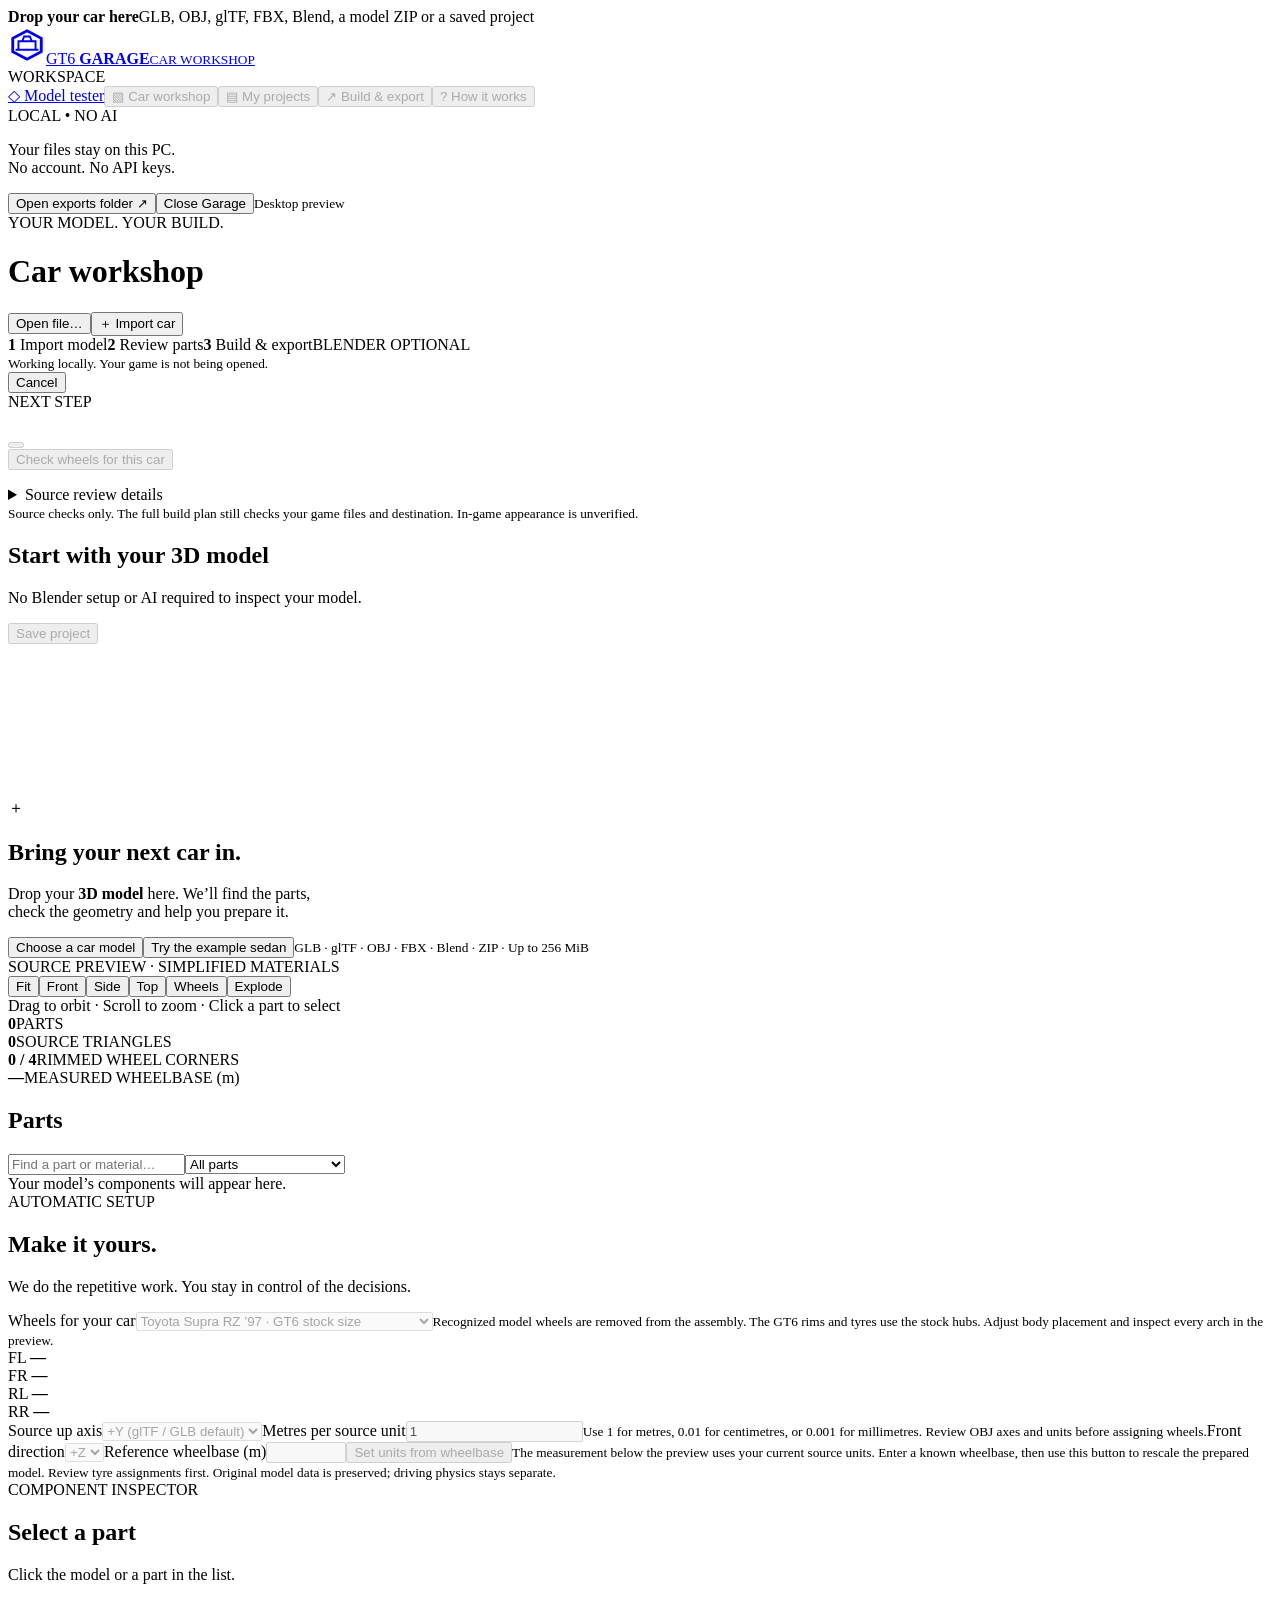
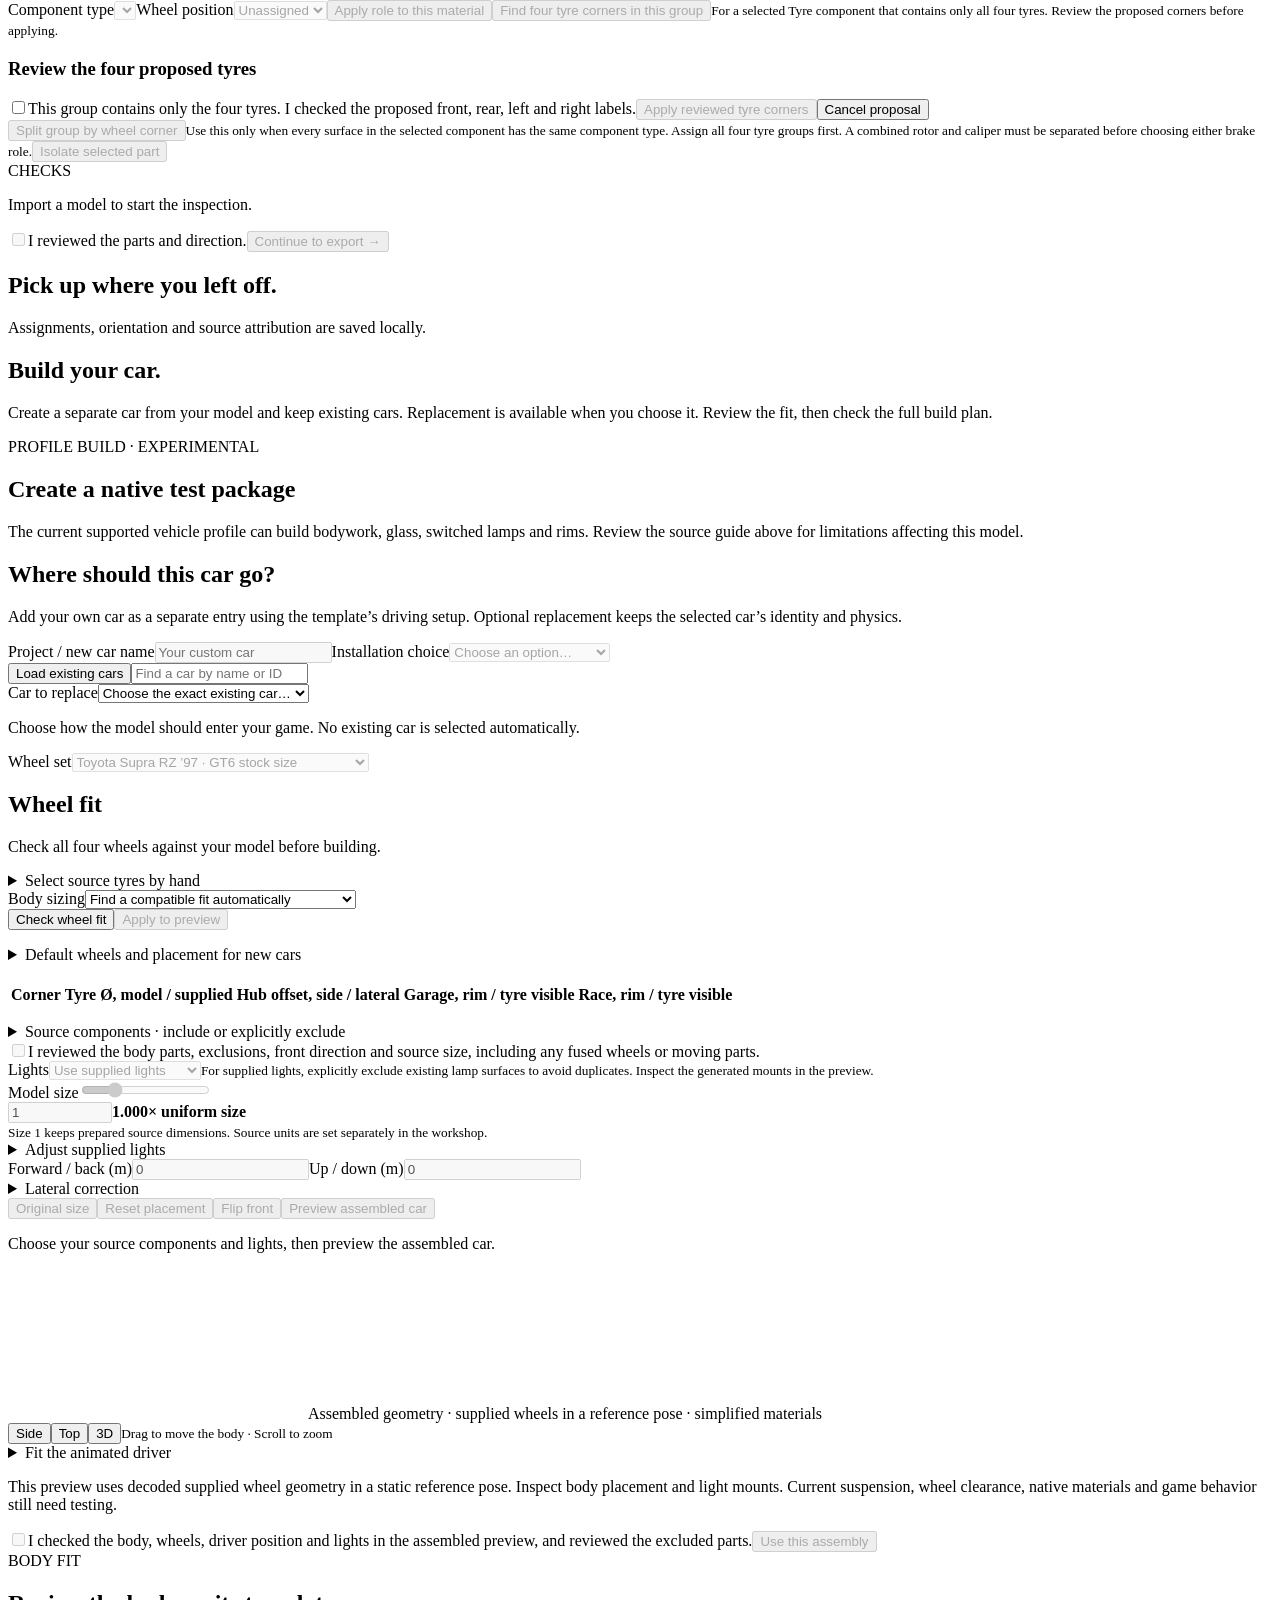
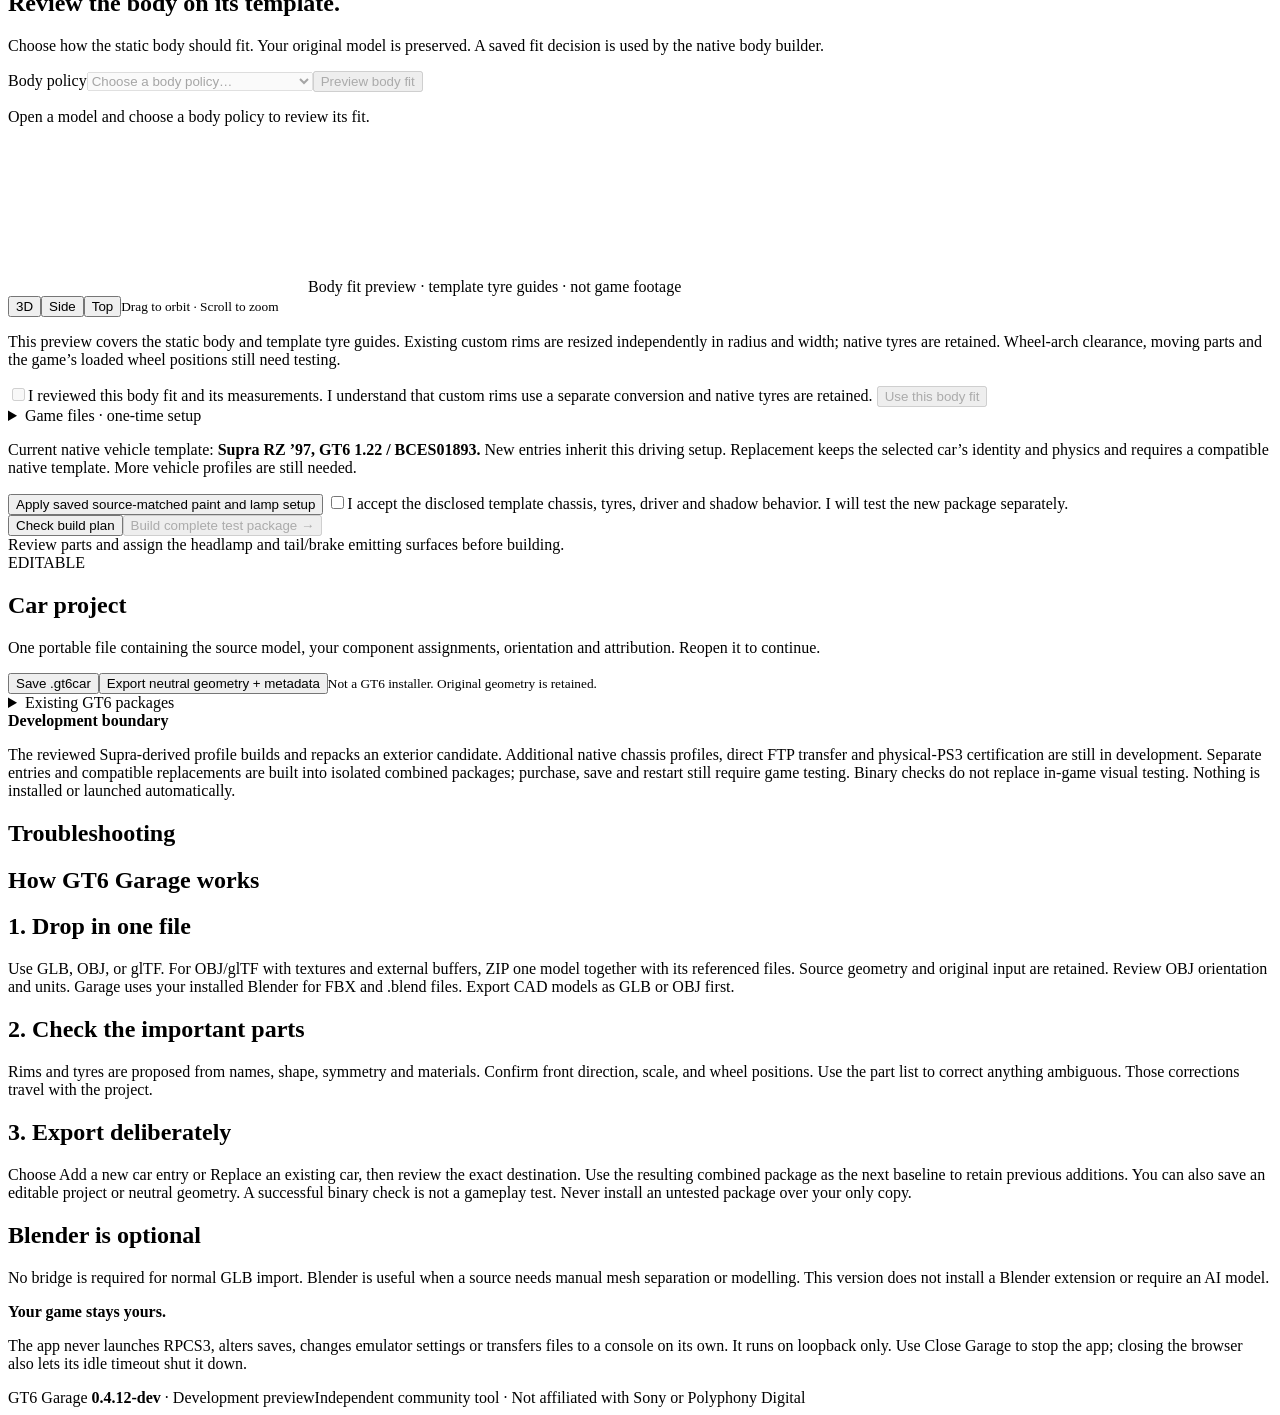
==== commit 3beaeea3: "Enable page buttons once their navigation is ready" ====
--- a/web/index.html
+++ b/web/index.html
@@ -2,7 +2,7 @@
 <html lang="en"><head><meta charset="utf-8"><meta name="viewport" content="width=device-width,initial-scale=1"><title>GT6 Garage</title><link rel="icon" href="/icon.svg"><link rel="stylesheet" href="/style.css"><link rel="stylesheet" href="/material-help.css"></head>
 <body>
 <div id="dropOverlay"><div><strong>Drop your car here</strong><span>GLB, OBJ, glTF, FBX, Blend, a model ZIP or a saved project</span></div></div>
-<aside class="rail"><a class="brand" href="#"><svg width="38" height="38" viewBox="0 0 40 40" aria-hidden="true"><path d="M5 27V13L20 5l15 8v14l-15 8Z" fill="none" stroke="currentColor" stroke-width="3"/><path d="M11 24v-8h18v8M8 25h24M15 16l2-5h6l2 5" fill="none" stroke="currentColor" stroke-width="2"/></svg><span>GT6 <b>GARAGE</b><small>CAR WORKSHOP</small></span></a><div class="railTitle">WORKSPACE</div><a id="modelTester" class="nav" href="/tester.html">◇ <span>Model tester</span></a><button class="nav active" data-page="workshop">▧ <span>Car workshop</span></button><button class="nav" data-page="projects">▤ <span>My projects</span></button><button class="nav" data-page="export">↗ <span>Build & export</span></button><button class="nav" data-page="help">? <span>How it works</span></button><div class="railBottom"><div class="offline"><i></i> LOCAL • NO AI</div><p>Your files stay on this PC.<br>No account. No API keys.</p><button id="openExports" class="textButton">Open exports folder ↗</button><button id="quit" class="textButton muted">Close Garage</button><small id="version">Desktop preview</small></div></aside>
+<aside class="rail"><a class="brand" href="#"><svg width="38" height="38" viewBox="0 0 40 40" aria-hidden="true"><path d="M5 27V13L20 5l15 8v14l-15 8Z" fill="none" stroke="currentColor" stroke-width="3"/><path d="M11 24v-8h18v8M8 25h24M15 16l2-5h6l2 5" fill="none" stroke="currentColor" stroke-width="2"/></svg><span>GT6 <b>GARAGE</b><small>CAR WORKSHOP</small></span></a><div class="railTitle">WORKSPACE</div><a id="modelTester" class="nav" href="/tester.html">◇ <span>Model tester</span></a><button class="nav active" data-page="workshop" disabled>▧ <span>Car workshop</span></button><button class="nav" data-page="projects" disabled>▤ <span>My projects</span></button><button class="nav" data-page="export" disabled>↗ <span>Build & export</span></button><button class="nav" data-page="help" disabled>? <span>How it works</span></button><div class="railBottom"><div class="offline"><i></i> LOCAL • NO AI</div><p>Your files stay on this PC.<br>No account. No API keys.</p><button id="openExports" class="textButton">Open exports folder ↗</button><button id="quit" class="textButton muted">Close Garage</button><small id="version">Desktop preview</small></div></aside>
 <main><header><div><span class="eyebrow">YOUR MODEL. YOUR BUILD.</span><h1 id="pageTitle">Car workshop</h1></div><div class="headerActions"><button id="openModel" class="secondary">Open file…</button><button id="importButton" class="primary">＋ Import car</button><input id="modelInput" type="file" accept=".glb,.obj,.gltf,.fbx,.blend,.zip,.gt6car" hidden></div></header>
 <section id="progressBar" class="steps"><span class="step current"><b>1</b> Import model</span><i></i><span id="reviewStep" class="step"><b>2</b> Review parts</span><i></i><span id="exportStep" class="step"><b>3</b> Build & export</span><span class="tag">BLENDER OPTIONAL</span></section>
 <div id="notice" class="notice hidden" role="alert"></div>
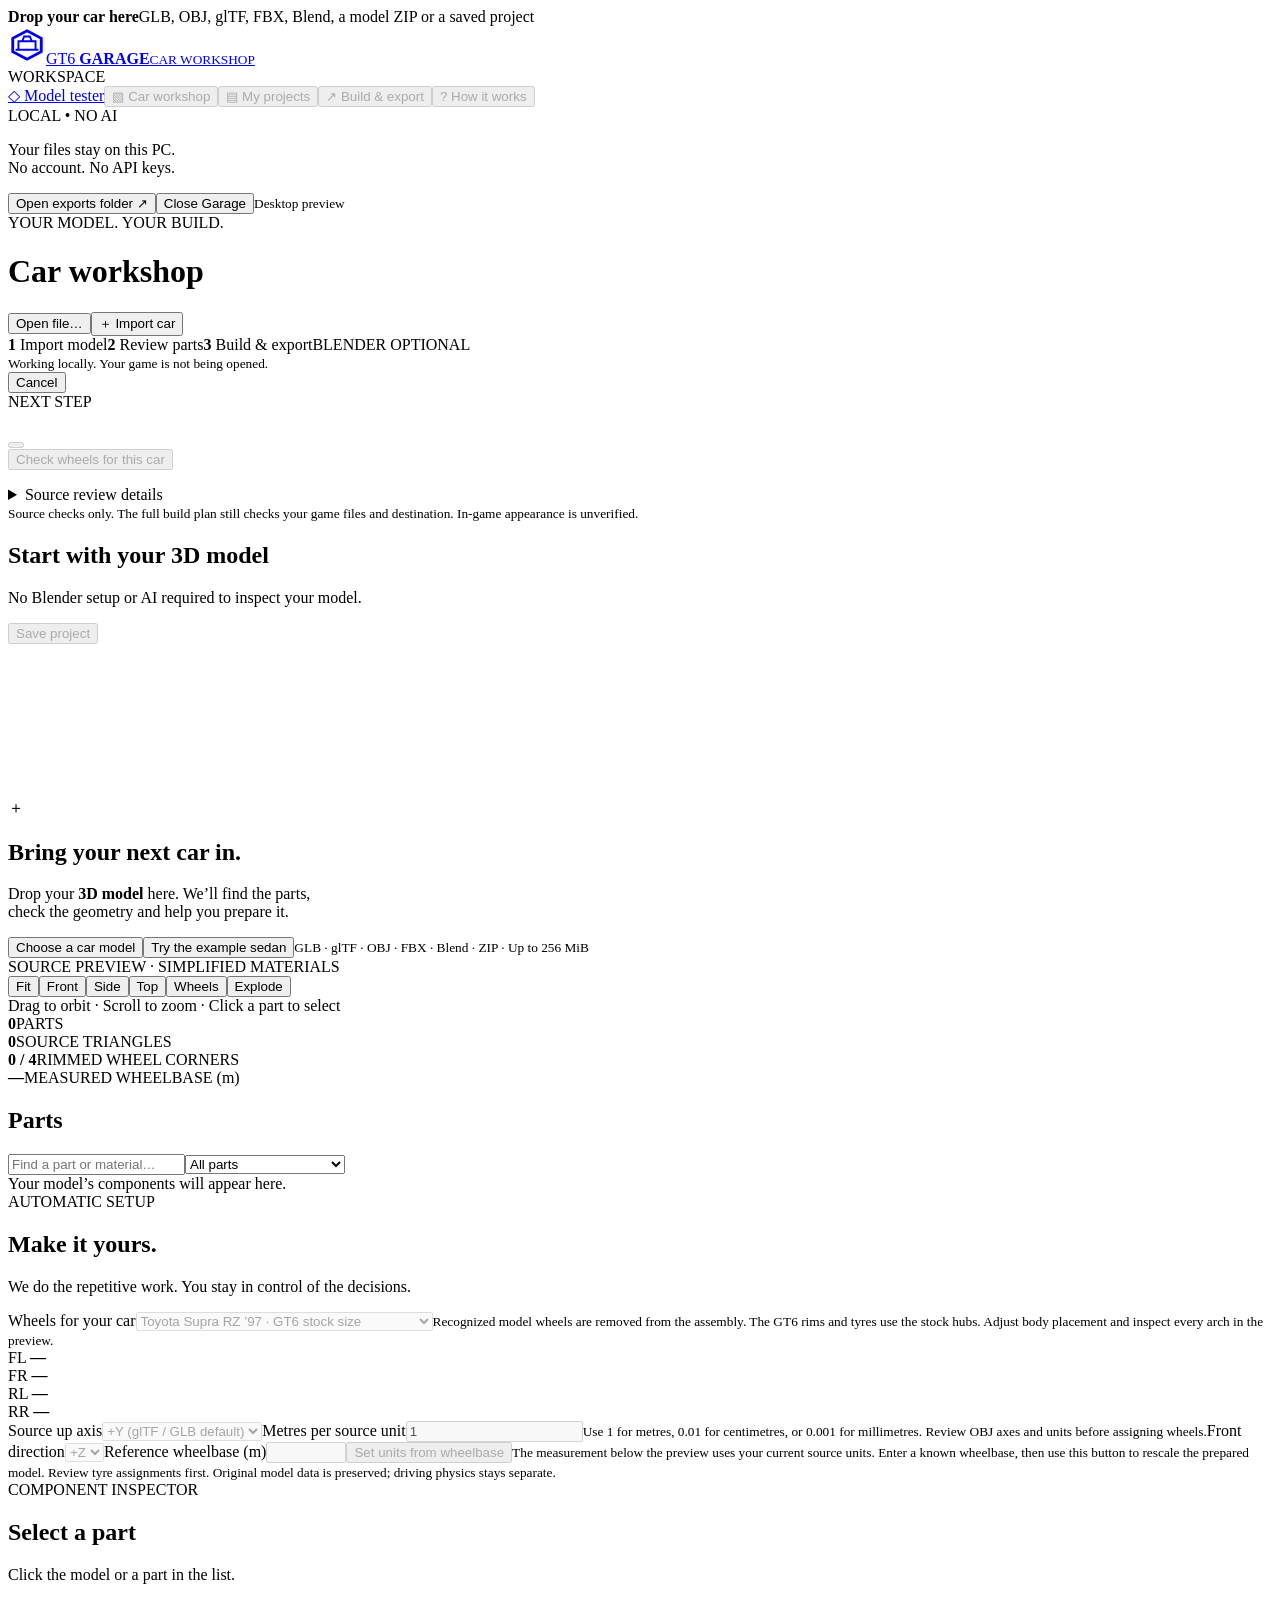
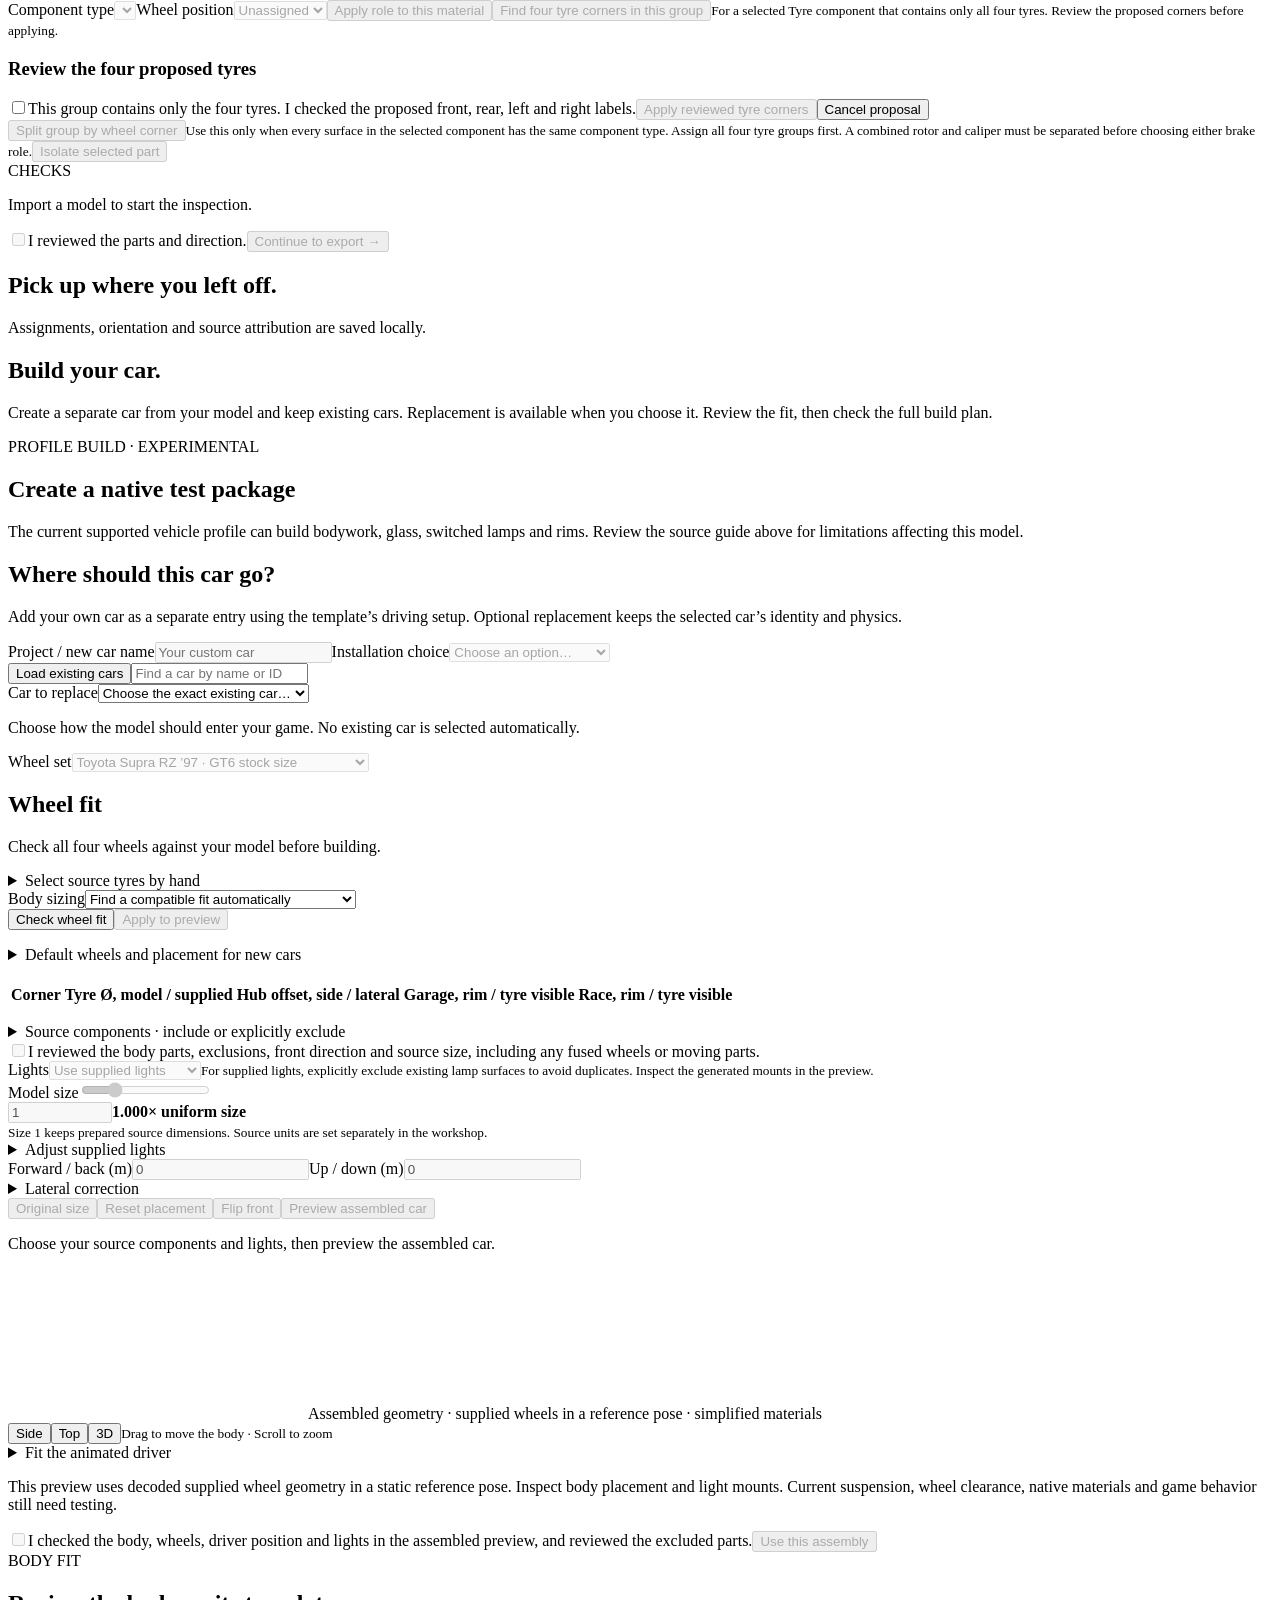
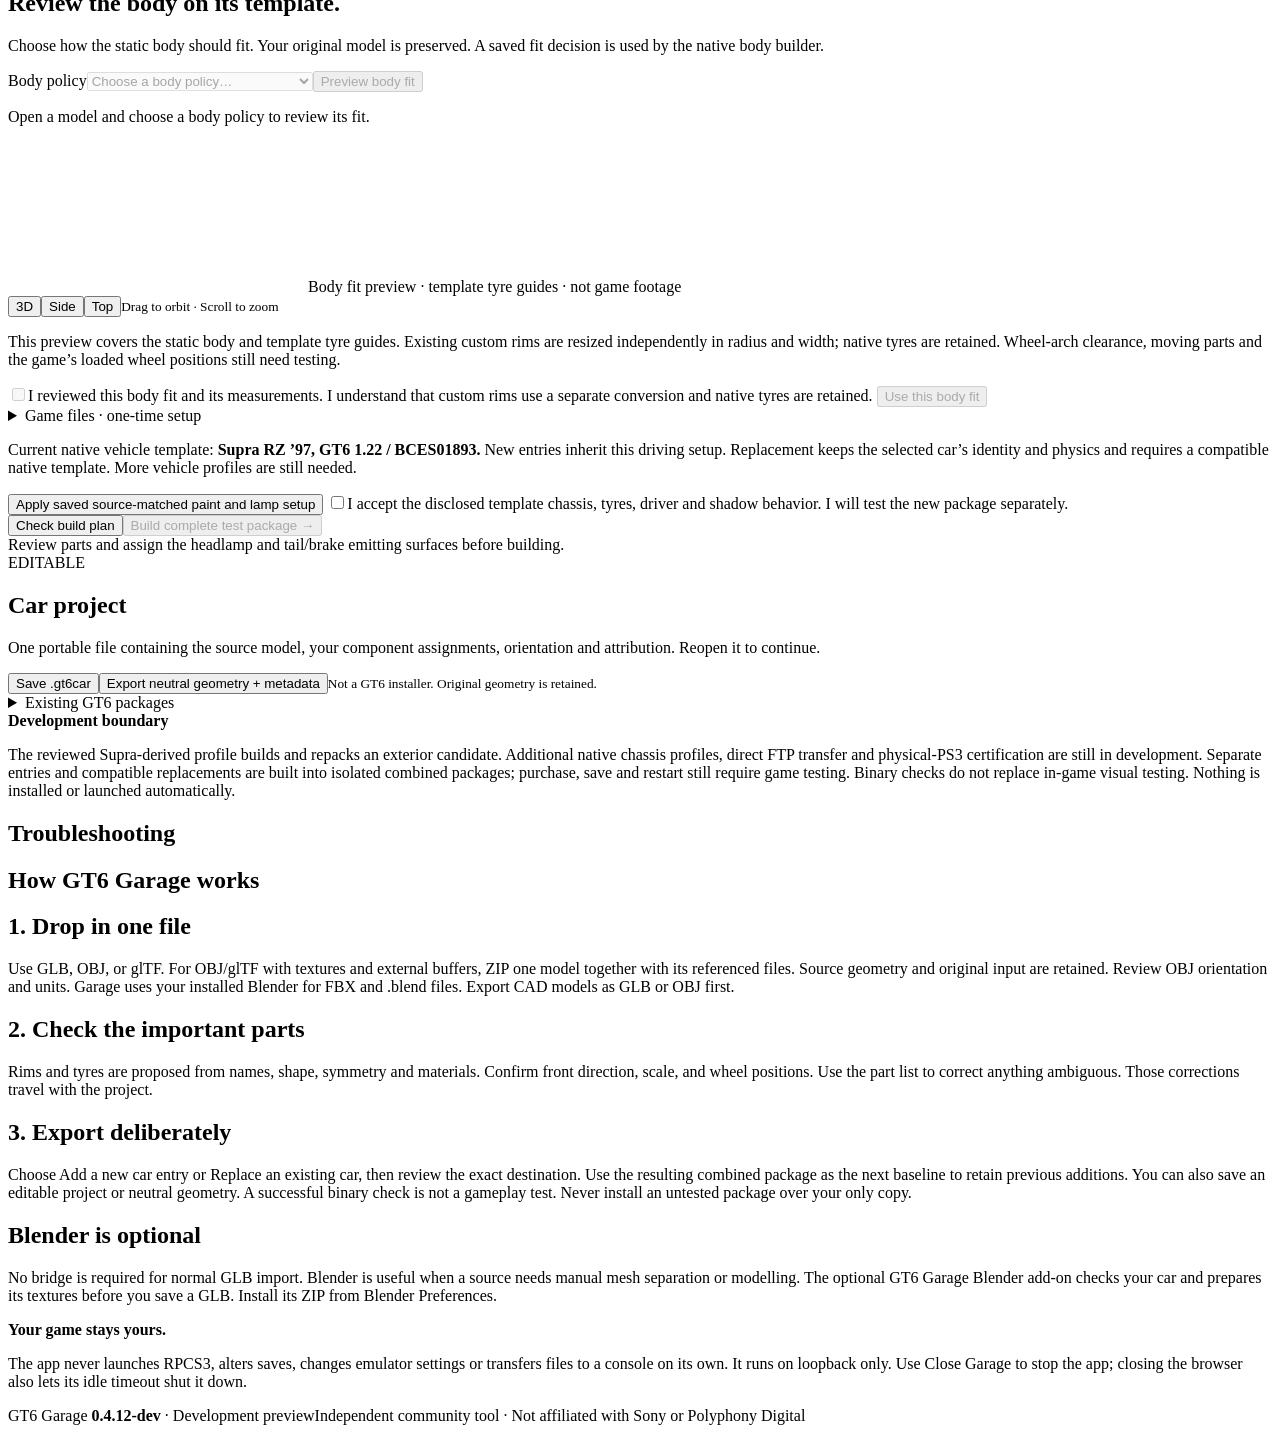
==== commit 11c7453a: "Add a Blender extension to check cars and prepare GT6 materials" ====
--- a/web/index.html
+++ b/web/index.html
@@ -84,6 +84,6 @@
 <div class="row"><button id="reviewCarPlan" class="secondary">Check build plan</button><button id="buildCar" class="primary" disabled>Build complete test package →</button></div>
 <div id="carPlan" class="carPlan subtle">Review parts and assign the headlamp and tail/brake emitting surfaces before building.</div>
 </article><div class="projectOutput"><article class="exportCard"><span class="pill green">EDITABLE</span><h2>Car project</h2><p>One portable file containing the source model, your component assignments, orientation and attribution. Reopen it to continue.</p><button id="exportProject" class="primary">Save .gt6car</button><button id="exportNeutral" class="textButton">Export neutral geometry + metadata</button><small>Not a GT6 installer. Original geometry is retained.</small></article></div><details class="advancedOutputs"><summary>Existing GT6 packages</summary><div class="exportGrid"><article class="exportCard"><span class="pill">CHECKED HANDOFF</span><h2>PS3 / RPCS3 package</h2><p>Validate an existing, coherently packed mod and create a ZIP with data-first, index-last FTP instructions.</p><button id="pickPackage" class="secondary">Choose built package…</button><p id="packagePath" class="path">No package selected</p><div class="row"><button id="inspectPackage" class="secondary">Validate</button><button id="exportPackage" class="primary">Create FTP ZIP</button></div><small>This packages an existing native build. It does not convert the currently previewed GLB into a complete new car.</small></article></div></details><div id="exportResult" class="result hidden"></div><div class="scopeNote"><strong>Development boundary</strong><p>The reviewed Supra-derived profile builds and repacks an exterior candidate. Additional native chassis profiles, direct FTP transfer and physical-PS3 certification are still in development. Separate entries and compatible replacements are built into isolated combined packages; purchase, save and restart still require game testing. Binary checks do not replace in-game visual testing. Nothing is installed or launched automatically.</p></div></section>
-<section class="page hidden" id="page-help"><section class="troubleshootingIndex" aria-labelledby="workshopTroubleshootingTitle"><h2 id="workshopTroubleshootingTitle">Troubleshooting</h2><div data-how-to="all"></div></section><div class="sectionHeading"><h2>How GT6 Garage works</h2></div><div class="helpGrid"><article class="panel"><h2>1. Drop in one file</h2><p>Use GLB, OBJ, or glTF. For OBJ/glTF with textures and external buffers, ZIP one model together with its referenced files. Source geometry and original input are retained. Review OBJ orientation and units. Garage uses your installed Blender for FBX and .blend files. Export CAD models as GLB or OBJ first.</p></article><article class="panel"><h2>2. Check the important parts</h2><p>Rims and tyres are proposed from names, shape, symmetry and materials. Confirm front direction, scale, and wheel positions. Use the part list to correct anything ambiguous. Those corrections travel with the project.</p></article><article class="panel"><h2>3. Export deliberately</h2><p>Choose Add a new car entry or Replace an existing car, then review the exact destination. Use the resulting combined package as the next baseline to retain previous additions. You can also save an editable project or neutral geometry. A successful binary check is not a gameplay test. Never install an untested package over your only copy.</p></article><article class="panel"><h2>Blender is optional</h2><p>No bridge is required for normal GLB import. Blender is useful when a source needs manual mesh separation or modelling. This version does not install a Blender extension or require an AI model.</p></article></div><div class="scopeNote"><strong>Your game stays yours.</strong><p>The app never launches RPCS3, alters saves, changes emulator settings or transfers files to a console on its own. It runs on loopback only. Use Close Garage to stop the app; closing the browser also lets its idle timeout shut it down.</p></div></section>
+<section class="page hidden" id="page-help"><section class="troubleshootingIndex" aria-labelledby="workshopTroubleshootingTitle"><h2 id="workshopTroubleshootingTitle">Troubleshooting</h2><div data-how-to="all"></div></section><div class="sectionHeading"><h2>How GT6 Garage works</h2></div><div class="helpGrid"><article class="panel"><h2>1. Drop in one file</h2><p>Use GLB, OBJ, or glTF. For OBJ/glTF with textures and external buffers, ZIP one model together with its referenced files. Source geometry and original input are retained. Review OBJ orientation and units. Garage uses your installed Blender for FBX and .blend files. Export CAD models as GLB or OBJ first.</p></article><article class="panel"><h2>2. Check the important parts</h2><p>Rims and tyres are proposed from names, shape, symmetry and materials. Confirm front direction, scale, and wheel positions. Use the part list to correct anything ambiguous. Those corrections travel with the project.</p></article><article class="panel"><h2>3. Export deliberately</h2><p>Choose Add a new car entry or Replace an existing car, then review the exact destination. Use the resulting combined package as the next baseline to retain previous additions. You can also save an editable project or neutral geometry. A successful binary check is not a gameplay test. Never install an untested package over your only copy.</p></article><article class="panel"><h2>Blender is optional</h2><p>No bridge is required for normal GLB import. Blender is useful when a source needs manual mesh separation or modelling. The optional GT6 Garage Blender add-on checks your car and prepares its textures before you save a GLB. Install its ZIP from Blender Preferences.</p></article></div><div class="scopeNote"><strong>Your game stays yours.</strong><p>The app never launches RPCS3, alters saves, changes emulator settings or transfers files to a console on its own. It runs on loopback only. Use Close Garage to stop the app; closing the browser also lets its idle timeout shut it down.</p></div></section>
 <footer><span>GT6 Garage <b id="footerVersion">0.4.12-dev</b> · Development preview</span><span>Independent community tool · Not affiliated with Sony or Polyphony Digital</span></footer>
 </main><script src="/driver-seat.js"></script><script type="module" src="/app.js"></script></body></html>
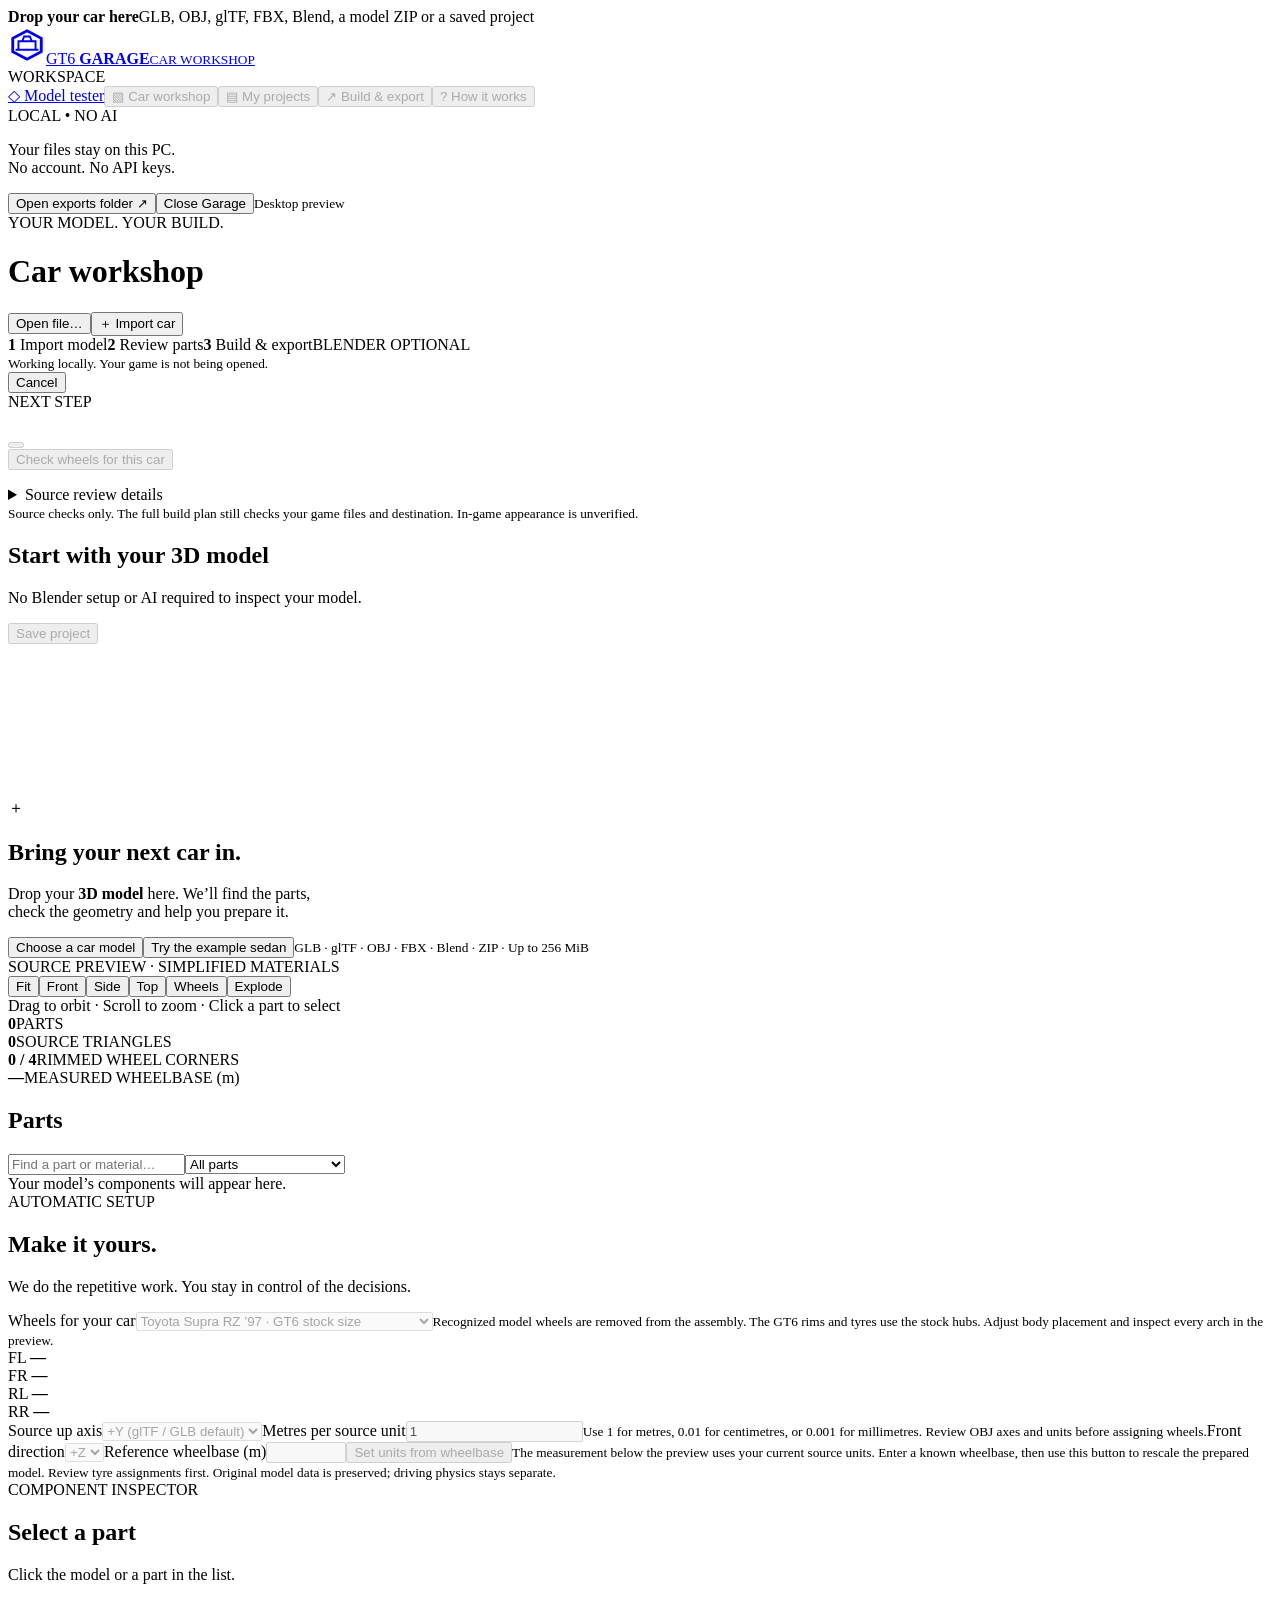
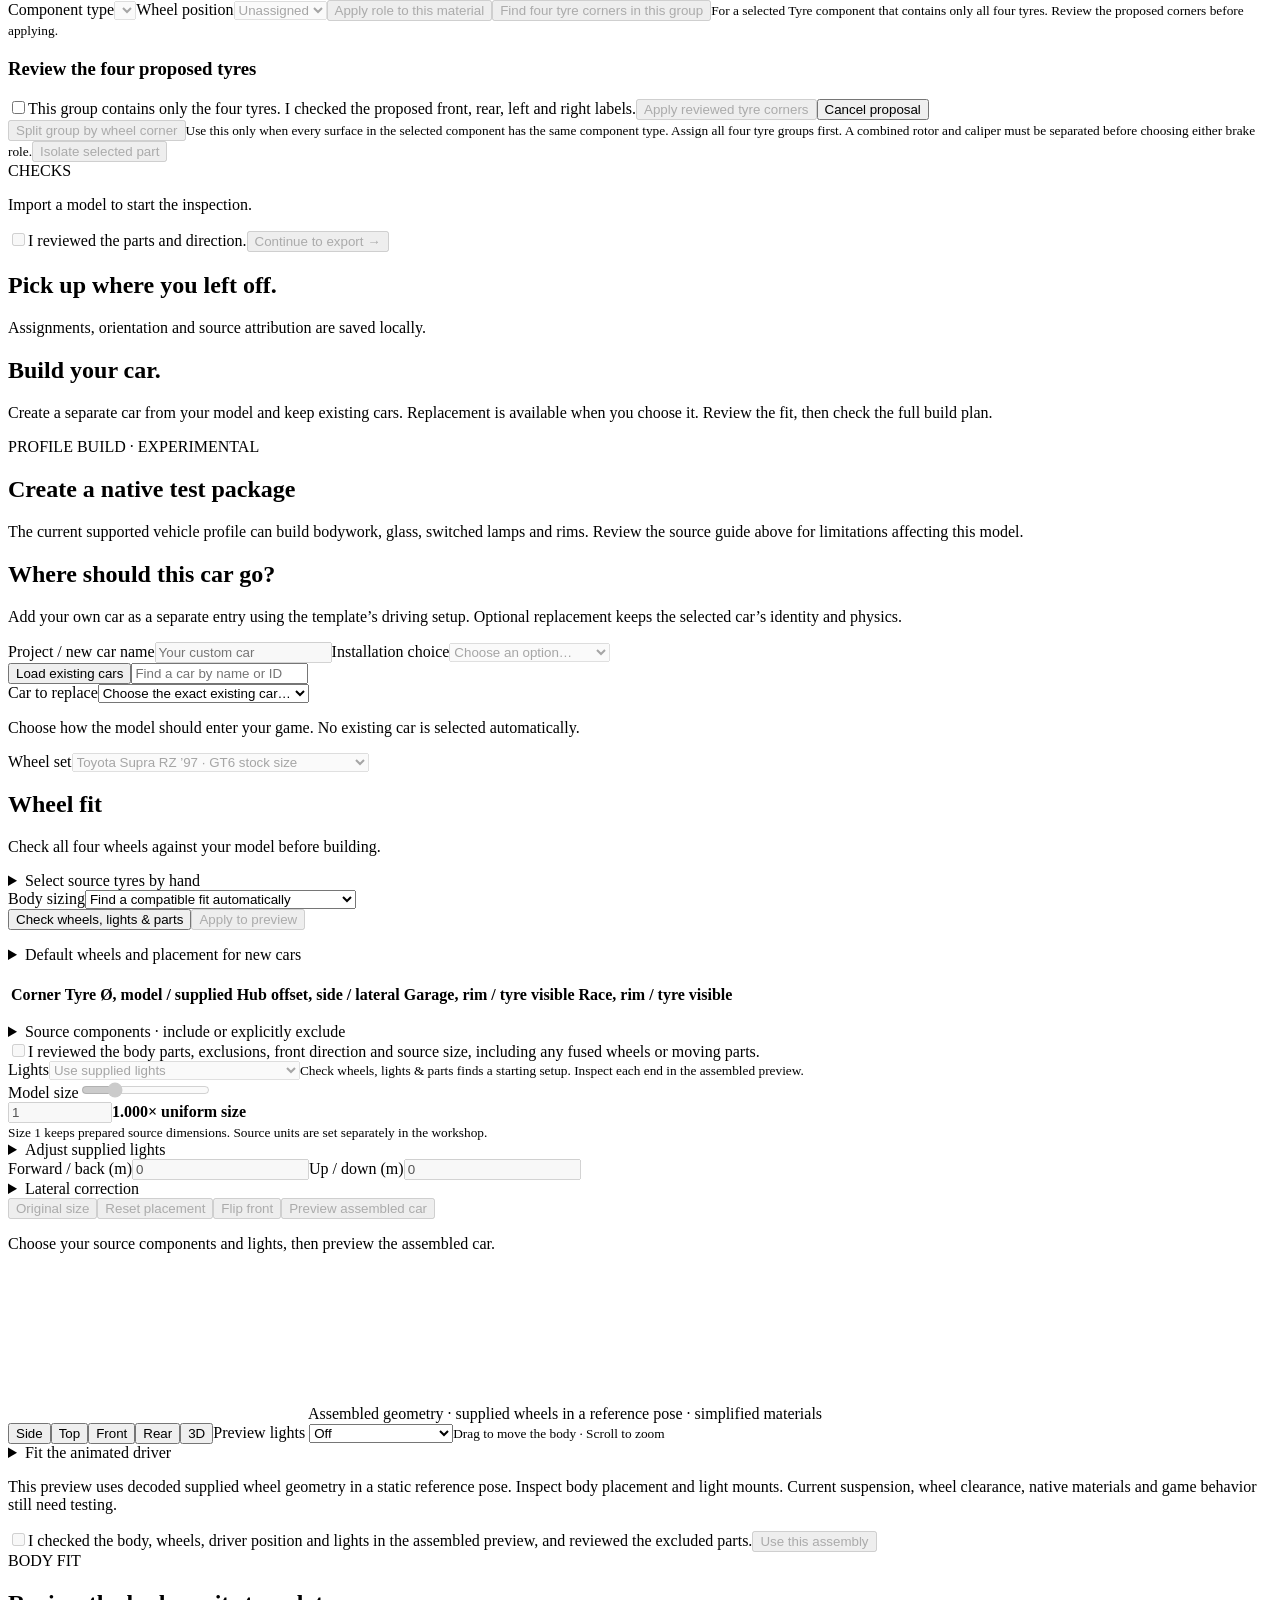
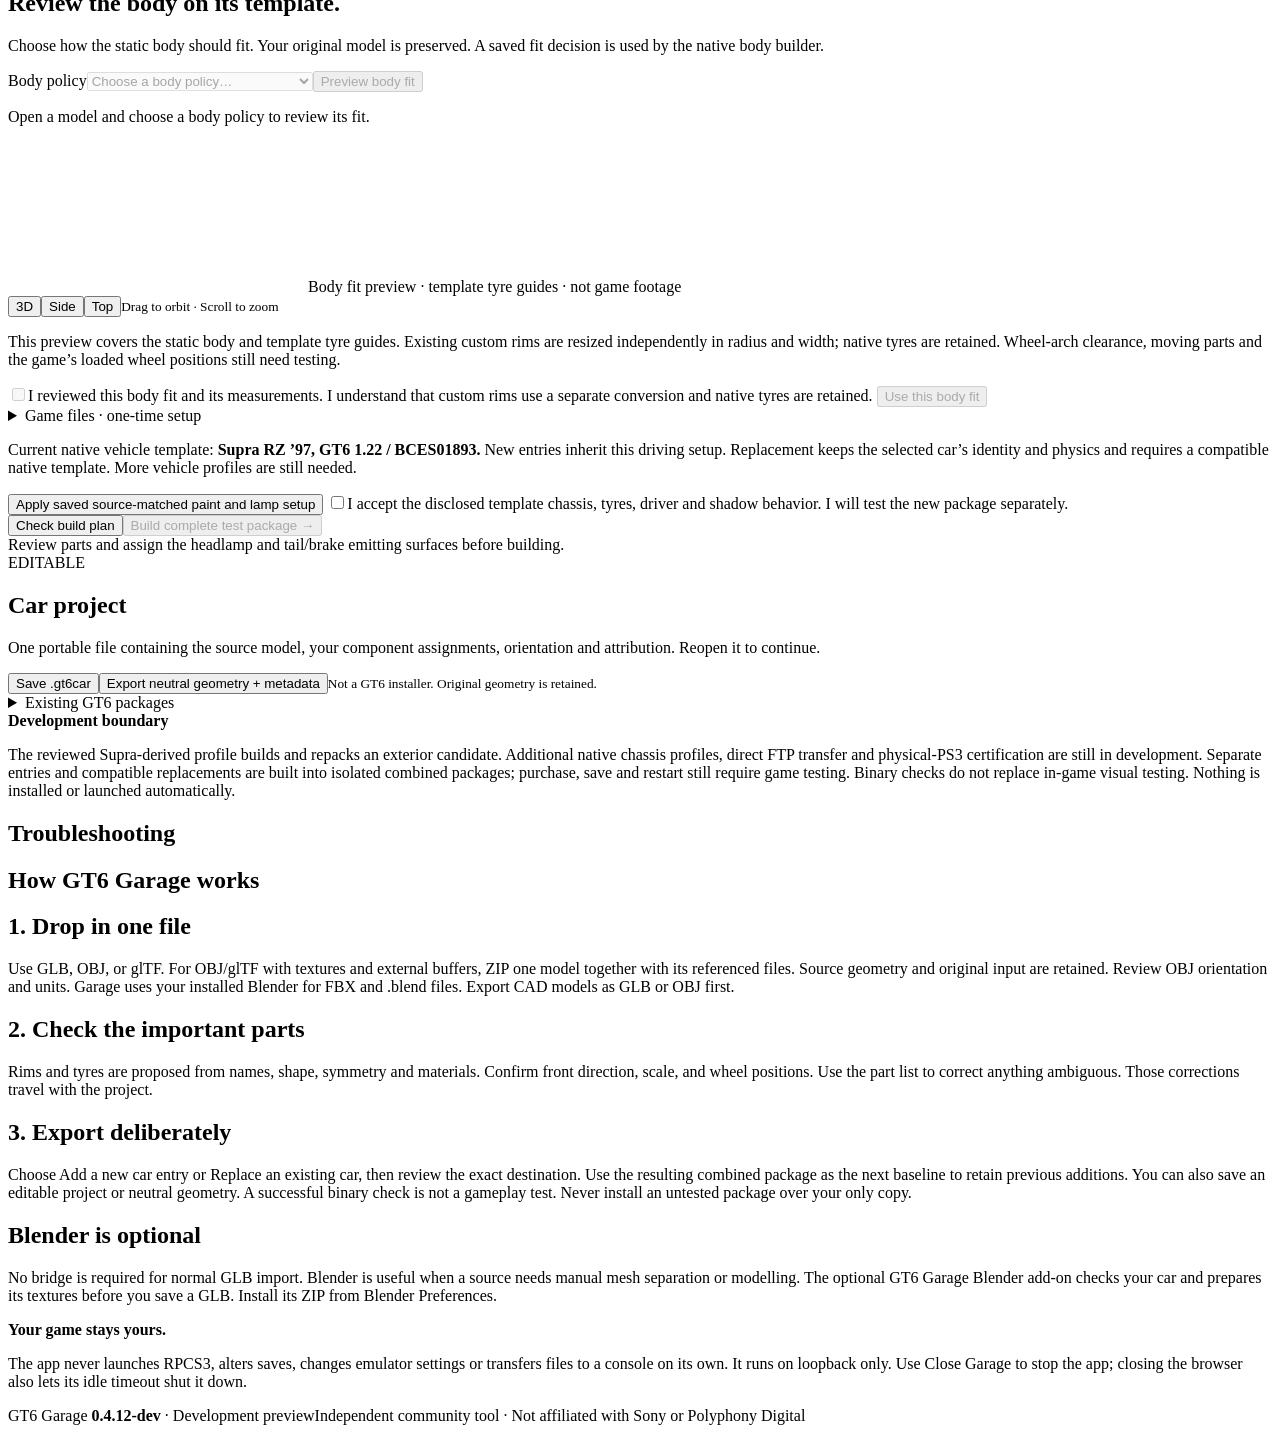
==== commit 09fc44eb: "Detect and preview car lights and repair player imports automatically" ====
--- a/web/index.html
+++ b/web/index.html
@@ -38,19 +38,19 @@
 <section id="templateShellPanel" class="templateShellPanel hidden" aria-labelledby="shellHeading">
 <div class="sectionHeading"><h2 id="shellHeading">Wheel fit</h2><p id="wheelSetDescription">Check all four wheels against your model before building.</p></div>
 <details id="sourceTyrePicker" class="shellComponents"><summary>Select source tyres by hand</summary><p class="subtle">Choose the complete tyre or tread at any corner the automatic check missed. The list uses your model’s component and material names.</p><div class="tyrePickers"><label>Front left<select id="pickTyreFL"></select></label><label>Front right<select id="pickTyreFR"></select></label><label>Rear left<select id="pickTyreRL"></select></label><label>Rear right<select id="pickTyreRR"></select></label></div></details>
-<div class="shellComponents"><label>Body sizing<select id="setupSizing"><option value="checked_fit">Find a compatible fit automatically</option><option value="keep_size">Keep current size and centre on hubs</option><option value="wheelbase">Scale uniformly to the supplied wheelbase</option><option value="saved_placement">Check my exact placement</option></select></label><div class="shellActions"><button id="suggestSetup" class="secondary">Check wheel fit</button><button id="applySetup" class="primary hidden" disabled>Apply to preview</button></div><p id="setupSummary" class="subtle" role="status" style="white-space:pre-line"></p></div>
+<div class="shellComponents"><label>Body sizing<select id="setupSizing"><option value="checked_fit">Find a compatible fit automatically</option><option value="keep_size">Keep current size and centre on hubs</option><option value="wheelbase">Scale uniformly to the supplied wheelbase</option><option value="saved_placement">Check my exact placement</option></select></label><div class="shellActions"><button id="suggestSetup" class="secondary">Check wheels, lights &amp; parts</button><button id="applySetup" class="primary hidden" disabled>Apply to preview</button></div><p id="setupSummary" class="subtle" role="status" style="white-space:pre-line"></p></div>
 <details class="setupDetails"><summary>Default wheels and placement for new cars</summary><p id="wheelDefaultState" class="subtle" role="status"></p><div class="shellActions"><button id="saveWheelDefault" class="secondary" type="button">Use this placement for new cars</button><button id="autoWheelDefault" class="secondary" type="button">Centre each car on its hubs</button></div></details>
 <section id="wheelResults" class="wheelResults hidden" aria-labelledby="wheelResultTitle"><h3 id="wheelResultTitle" aria-live="polite"></h3><p id="wheelResultNote" class="subtle"></p><div class="wheelTableScroll"><table><thead><tr><th scope="col">Corner</th><th scope="col">Tyre Ø, model / supplied</th><th scope="col">Hub offset, side / lateral</th><th scope="col">Garage, rim / tyre visible</th><th scope="col">Race, rim / tyre visible</th></tr></thead><tbody id="wheelResultRows"></tbody></table></div><ul id="wheelResultIssues"></ul><div id="wheelHowTo"></div></section>
 <details id="shellComponents" class="shellComponents"><summary>Source components · include or explicitly exclude</summary><p class="subtle">Keep the static surfaces you want. Exclude source wheels, brakes or lights that supplied parts replace, and record why. Fused moving parts need separation or a reviewed exclusion. Original geometry stays in your project.</p><div id="shellComponentList" class="shellComponentList"></div><button id="saveShellComponents" class="secondary" disabled>Save component choices</button></details>
 <label class="check"><input id="confirmShellComponents" type="checkbox" disabled><span>I reviewed the body parts, exclusions, front direction and source size, including any fused wheels or moving parts.</span></label>
-<div class="shellSetupGrid"><label>Lights<select id="shellLights" disabled><option value="supplied">Use supplied lights</option><option value="source">Use my model’s lights</option></select><small>For supplied lights, explicitly exclude existing lamp surfaces to avoid duplicates. Inspect the generated mounts in the preview.</small></label><div><label>Model size<input id="shellScaleSlider" type="range" min="0.1" max="4" step="0.005" value="1" disabled></label><div class="shellSizeValue"><input id="shellScale" aria-label="Uniform body scale" type="number" min="0.0001" max="1000" step="0.01" value="1" disabled><strong id="shellScaleReadout">1.000× uniform size</strong></div><small>Size 1 keeps prepared source dimensions. Source units are set separately in the workshop.</small></div></div>
+<div class="shellSetupGrid"><label>Lights<select id="shellLights" disabled><option value="supplied">Use supplied lights</option><option value="source">Use my model’s lights</option><option value="supplied_front">Supply headlights · keep my rear lights</option><option value="supplied_rear">Keep my headlights · supply rear lights</option></select><small>Check wheels, lights &amp; parts finds a starting setup. Inspect each end in the assembled preview.</small></label><div><label>Model size<input id="shellScaleSlider" type="range" min="0.1" max="4" step="0.005" value="1" disabled></label><div class="shellSizeValue"><input id="shellScale" aria-label="Uniform body scale" type="number" min="0.0001" max="1000" step="0.01" value="1" disabled><strong id="shellScaleReadout">1.000× uniform size</strong></div><small>Size 1 keeps prepared source dimensions. Source units are set separately in the workshop.</small></div></div>
 <details id="shellLightAdjust" class="shellLightAdjust hidden"><summary>Adjust supplied lights</summary><p class="subtle">If a light cannot attach, change its height or move the pair closer to the centre. Heights are measured from the bottom of the included body. Side distance is measured from the centre as a percentage of body width.</p><div class="shellLightPlacement"><label>Front height (%)<input id="shellFrontLightHeight" type="number" min="15" max="80" step="0.1" value="42" disabled></label><label>Rear height (%)<input id="shellRearLightHeight" type="number" min="15" max="80" step="0.1" value="50" disabled></label><label>Distance from centre (%)<input id="shellLightSpacing" type="number" min="15" max="40" step="0.1" value="32" disabled></label></div><small>Preview again after adjusting. Every supplied light still needs a suitable body surface and a fresh visual review.</small></details>
 <div class="shellPlacement"><label>Forward / back (m)<input id="shellForward" type="number" step="0.01" value="0" disabled></label><label>Up / down (m)<input id="shellHeight" type="number" step="0.01" value="0" disabled></label><details><summary>Lateral correction</summary><label>Left / right (m)<input id="shellLateral" type="number" step="0.01" value="0" disabled></label></details></div>
 <div class="shellActions"><button id="shellOriginalSize" class="secondary" disabled>Original size</button><button id="shellReset" class="secondary" disabled>Reset placement</button><button id="shellFlip" class="secondary" disabled>Flip front</button><button id="reviewTemplateShell" class="primary" disabled>Preview assembled car</button></div>
 <p id="shellStatus" class="subtle" aria-live="polite">Choose your source components and lights, then preview the assembled car.</p>
 <div id="shellReviewResult" class="hidden"><p id="shellIssues" class="bodyFitIssue hidden" role="status"></p><div id="shellMaterialHelp" tabindex="-1"></div><p id="shellAssemblySummary" class="subtle"></p>
 <div id="shellStage" class="bodyFitStage shellStage hidden"><canvas id="shellViewer" aria-label="Assembled body with supplied wheel geometry"></canvas><span class="bodyFitPreviewLabel">Assembled geometry · supplied wheels in a reference pose · simplified materials</span><span id="shellPreviewMode" class="bodyFitPreviewMode"></span></div>
-<div id="shellViews" class="bodyFitViews hidden"><button id="shellViewSide" class="secondary" type="button">Side</button><button id="shellViewTop" class="secondary" type="button">Top</button><button id="shellView3d" class="secondary" type="button">3D</button><small id="shellDragHint">Drag to move the body · Scroll to zoom</small></div>
+<div id="shellViews" class="bodyFitViews hidden"><button id="shellViewSide" class="secondary" type="button">Side</button><button id="shellViewTop" class="secondary" type="button">Top</button><button id="shellViewFront" class="secondary" type="button">Front</button><button id="shellViewRear" class="secondary" type="button">Rear</button><button id="shellView3d" class="secondary" type="button">3D</button><label>Preview lights <select id="shellLampState"><option value="off">Off</option><option value="night">Headlights on</option><option value="brake">Braking</option><option value="night_brake">Headlights + braking</option></select></label><small id="shellDragHint">Drag to move the body · Scroll to zoom</small></div>
 <details id="driverFitPanel" class="driverFitPanel hidden"><summary>Fit the animated driver</summary>
 <p>Place the driver in the assembled cabin. Click either view to move the selected target, or enter its coordinates. GT6 animates the driver between the saved targets.</p>
 <div class="shellActions"><button type="button" id="driverSuggest" class="secondary" hidden>Use suggested seat</button><button type="button" id="driverMark" class="secondary">Mark seat and steering wheel</button></div>
